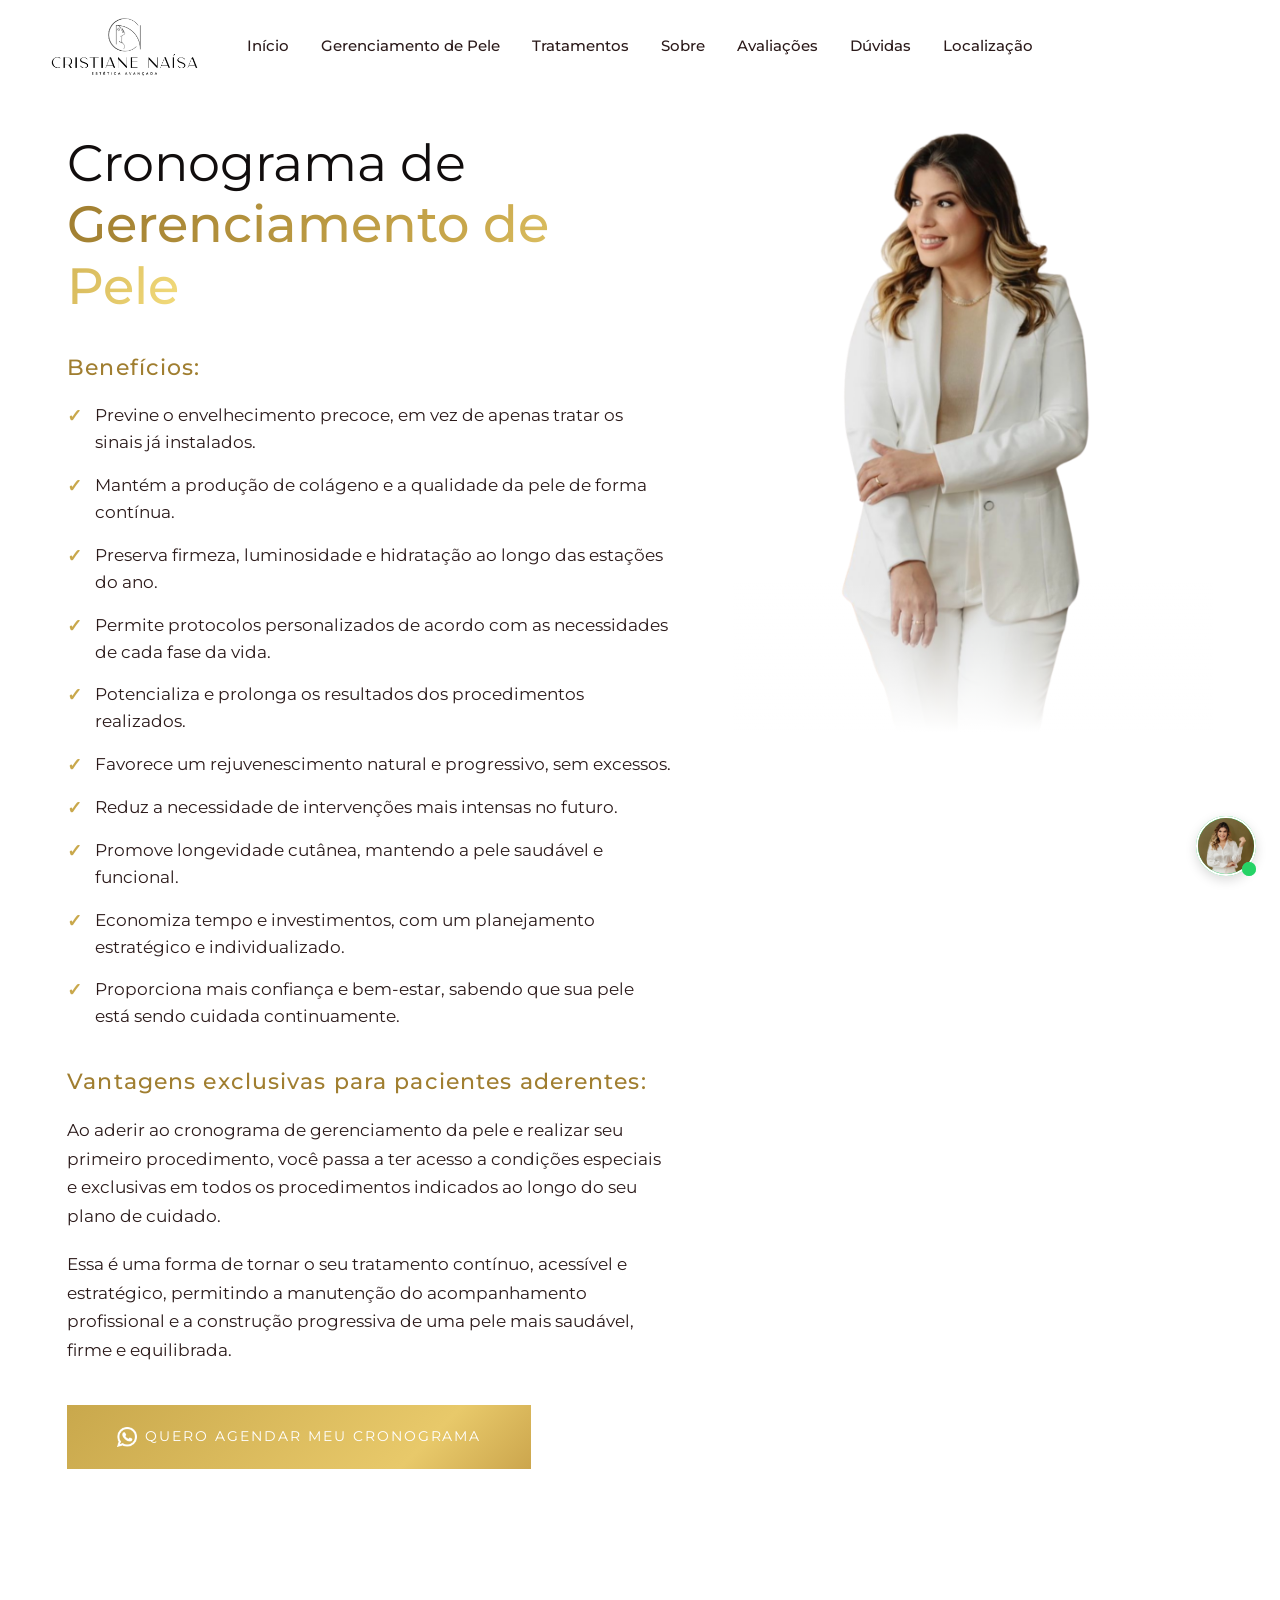
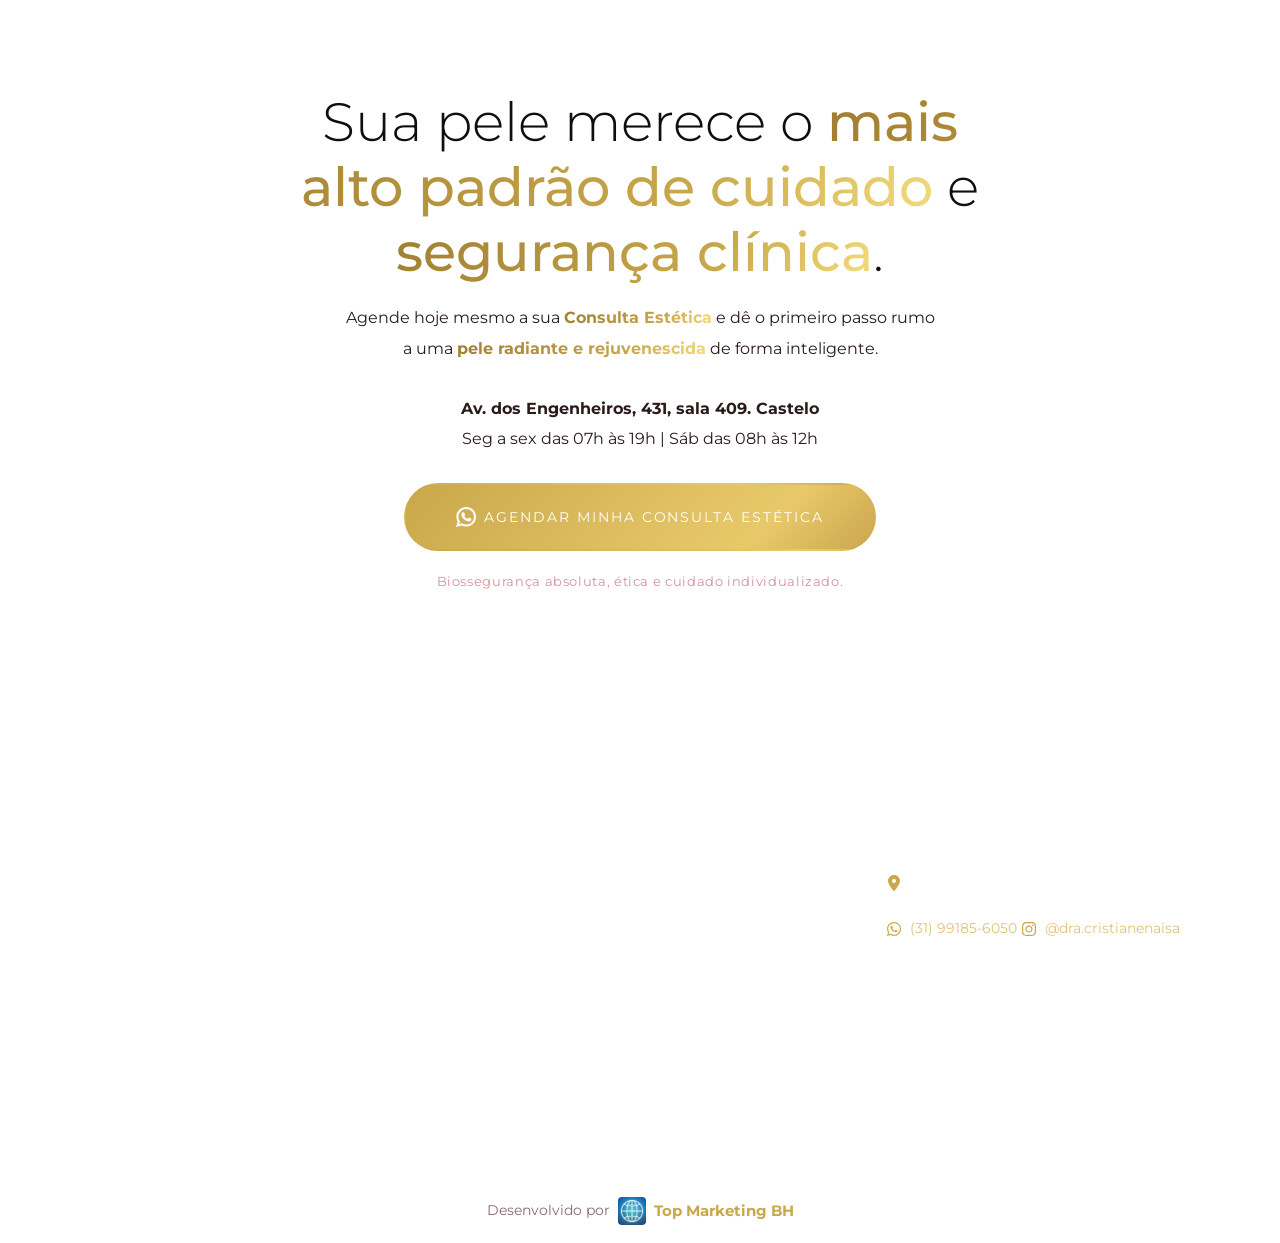
==== cronograma.html @ 1e123476 "Fix position sticky bug caused by overflow-x hidden" ====
<!DOCTYPE html>
<html lang="pt-BR">

<head>
  <!-- Google Tag Manager -->
  <script>(function(w,d,s,l,i){w[l]=w[l]||[];w[l].push({'gtm.start':
  new Date().getTime(),event:'gtm.js'});var f=d.getElementsByTagName(s)[0],
  j=d.createElement(s),dl=l!='dataLayer'?'&l='+l:'';j.async=true;j.src=
  'https://www.googletagmanager.com/gtm.js?id='+i+dl;f.parentNode.insertBefore(j,f);
  })(window,document,'script','dataLayer','GTM-NXLD4P2J');</script>
  <!-- End Google Tag Manager -->

  <!-- Google tag (gtag.js) -->
  <script async src="https://www.googletagmanager.com/gtag/js?id=G-YQCLS6CYYS"></script>
  <script>
    window.dataLayer = window.dataLayer || [];
    function gtag(){dataLayer.push(arguments);}
    gtag('js', new Date());
    gtag('config', 'G-YQCLS6CYYS');
  </script>

  <meta charset="UTF-8" />
  <meta name="viewport" content="width=device-width, initial-scale=1.0" />
  <title>Cronograma de Gerenciamento de Pele | Enf. Cristiane Naísa</title>
  <meta name="description" content="Cronograma de gerenciamento de pele personalizado para manter a produção de colágeno, firmeza e hidratação da pele em Belo Horizonte." />
  
  <link rel="icon" type="image/png" href="fiveicon.png" />
  <link rel="preconnect" href="https://fonts.googleapis.com" />
  <link rel="preconnect" href="https://fonts.gstatic.com" crossorigin />
  <link href="https://fonts.googleapis.com/css2?family=Montserrat:ital,wght@0,300..900;1,300..900&display=swap"
    rel="stylesheet" />
  <link rel="stylesheet" href="style.css?v=25.0" />
  
  <style>
    /* Custom styles for Cronograma landing page */
    .cronograma-section {
      padding: 40px 0 80px 0;
      background: #ffffff;
    }
    
    .cronograma-wrapper {
      display: flex;
      flex-direction: column;
      gap: 60px;
    }
    
    @media(min-width: 992px) {
      .cronograma-wrapper {
        flex-direction: row;
        align-items: flex-start;
      }
    }
    
    .content-left {
      flex: 1;
    }
    
    .image-right {
      flex: 0 0 100%;
      max-width: 480px;
      margin: 0 auto;
    }
    
    @media(min-width: 992px) {
      .image-right {
        flex: 0 0 480px;
        position: -webkit-sticky !important;
        position: sticky !important;
        top: 120px !important;
        align-self: flex-start;
        height: max-content;
        z-index: 10;
      }
    }
    
    .image-right {
      position: relative;
    }
    
    .image-right::after {
      content: '';
      position: absolute;
      bottom: 0;
      left: 0;
      width: 100%;
      height: 25%;
      background: linear-gradient(to bottom, rgba(255,255,255,0) 0%, rgba(255,255,255,1) 100%);
      pointer-events: none;
    }

    .image-right img {
      width: 100%;
      height: auto;
      object-fit: cover;
      display: block;
    }
    
    h1.cronograma-title {
      font-family: var(--font-serif);
      color: var(--dark);
      font-size: clamp(2.2rem, 5vw, 3.2rem);
      font-weight: 400;
      line-height: 1.2;
      margin-bottom: 24px;
    }
    
    .cronograma-section h2 {
      font-family: var(--font-sans);
      color: var(--gold-dark);
      font-size: 1.4rem;
      font-weight: 500;
      margin-top: 32px;
      margin-bottom: 16px;
      letter-spacing: 0.05em;
    }
    
    .cronograma-section ul {
      margin-bottom: 32px;
      list-style: none;
    }
    
    .cronograma-section ul li {
      position: relative;
      padding-left: 28px;
      margin-bottom: 16px;
      font-size: 1.05rem;
      color: var(--text);
      line-height: 1.6;
    }
    
    .cronograma-section ul li::before {
      content: '✓';
      position: absolute;
      left: 0;
      top: 0;
      color: var(--gold);
      font-weight: bold;
      font-size: 1.1rem;
    }
    
    .cronograma-section p {
      margin-bottom: 20px;
      font-size: 1.05rem;
      color: var(--text);
      line-height: 1.7;
    }
    
    .btn-voltar-home {
      display: inline-flex;
      align-items: center;
      gap: 8px;
      margin-bottom: 32px;
      color: var(--gold-dark);
      font-weight: 600;
      text-transform: uppercase;
      font-size: 0.85rem;
      letter-spacing: 0.1em;
      transition: color 0.3s;
    }
    
    .btn-voltar-home:hover {
      color: var(--rose-mid);
    }
    
    /* Forçar fundo branco e remover sombras de todos os containers e seções nesta página */
    body, html, .cronograma-section, #cta-final, .footer, .header {
      background-color: #ffffff !important;
    }
    .cronograma-wrapper, .container, .header, .footer, .cta-container, .content-left, .image-right, .image-right img, .cronograma-section * {
      box-shadow: none !important;
      border: none !important;
      border-radius: 0 !important;
    }
  </style>
</head>

<body>
  <!-- Google Tag Manager (noscript) -->
  <noscript><iframe src="https://www.googletagmanager.com/ns.html?id=GTM-NXLD4P2J"
  height="0" width="0" style="display:none;visibility:hidden"></iframe></noscript>
  <!-- End Google Tag Manager (noscript) -->

  <!-- DEFINIÇÃO GLOBAL DE GRADIENTES SVG (Evita o bug de display: none dos navegadores) -->
  <svg style="position: absolute; width: 0; height: 0; overflow: hidden;" aria-hidden="true">
    <defs>
      <linearGradient id="check-gold-grad" x1="0%" y1="0%" x2="100%" y2="100%">
        <stop offset="0%" stop-color="#e0c278" />
        <stop offset="50%" stop-color="#C9A84C" />
        <stop offset="100%" stop-color="#a07e30" />
      </linearGradient>
      <linearGradient id="check-gold-grad-shimmer" x1="0%" y1="0%" x2="100%" y2="100%">
        <stop offset="0%" stop-color="#c9a84c">
          <animate attributeName="stop-color" values="#c9a84c;#f0d878;#a87928;#c9a84c" dur="3s"
            repeatCount="indefinite" />
        </stop>
        <stop offset="50%" stop-color="#f0d878">
          <animate attributeName="stop-color" values="#f0d878;#a87928;#c9a84c;#f0d878" dur="3s"
            repeatCount="indefinite" />
        </stop>
        <stop offset="100%" stop-color="#a87928">
          <animate attributeName="stop-color" values="#a87928;#c9a84c;#f0d878;#a87928" dur="3s"
            repeatCount="indefinite" />
        </stop>
      </linearGradient>
      <linearGradient id="check-green-grad" x1="0%" y1="0%" x2="100%" y2="100%">
        <stop offset="0%" stop-color="#34D399" />
        <stop offset="100%" stop-color="#059669" />
      </linearGradient>
    </defs>
  </svg>

  <!-- ======== HEADER ======== -->
  <header id="header" class="header">
    <div class="container header-inner">
      <div class="logo">
        <a href="/">
          <img src="Logo Estética  - Copia.png" alt="Enf. Cristiane Naísa" style="max-height: 60px; object-fit: contain;" />
        </a>
      </div>
      
      <!-- Menu de Navegação (Links voltam para a index) -->
      <button class="mobile-menu-btn" id="mobile-menu-btn" aria-label="Abrir Menu">
        <span></span>
        <span></span>
        <span></span>
      </button>
      <nav class="main-nav" id="main-nav">
        <ul>
          <li><a href="/#hero">Início</a></li>
          <li><a href="/#gerenciamento">Gerenciamento de Pele</a></li>
          <li><a href="/#servicos">Tratamentos</a></li>
          <li><a href="/#autoridade">Sobre</a></li>
          <li><a href="/#depoimentos">Avaliações</a></li>
          <li><a href="/#faq">Dúvidas</a></li>
          <li><a href="/#cta-final">Localização</a></li>
        </ul>
      </nav>


    </div>
  </header>

  <!-- ======== SEÇÃO CRONOGRAMA ======== -->
  <section class="cronograma-section">
    <div class="container">

      
      <div class="cronograma-wrapper">
        <div class="content-left">
          <h1 class="cronograma-title">Cronograma de <br><span class="text-shimmer-gold">Gerenciamento de Pele</span></h1>
          
          <h2>Benefícios:</h2>
          <ul>
            <li>Previne o envelhecimento precoce, em vez de apenas tratar os sinais já instalados.</li>
            <li>Mantém a produção de colágeno e a qualidade da pele de forma contínua.</li>
            <li>Preserva firmeza, luminosidade e hidratação ao longo das estações do ano.</li>
            <li>Permite protocolos personalizados de acordo com as necessidades de cada fase da vida.</li>
            <li>Potencializa e prolonga os resultados dos procedimentos realizados.</li>
            <li>Favorece um rejuvenescimento natural e progressivo, sem excessos.</li>
            <li>Reduz a necessidade de intervenções mais intensas no futuro.</li>
            <li>Promove longevidade cutânea, mantendo a pele saudável e funcional.</li>
            <li>Economiza tempo e investimentos, com um planejamento estratégico e individualizado.</li>
            <li>Proporciona mais confiança e bem-estar, sabendo que sua pele está sendo cuidada continuamente.</li>
          </ul>
          
          <h2>Vantagens exclusivas para pacientes aderentes:</h2>
          <p>Ao aderir ao cronograma de gerenciamento da pele e realizar seu primeiro procedimento, você passa a ter acesso a condições especiais e exclusivas em todos os procedimentos indicados ao longo do seu plano de cuidado.</p>
          <p>Essa é uma forma de tornar o seu tratamento contínuo, acessível e estratégico, permitindo a manutenção do acompanhamento profissional e a construção progressiva de uma pele mais saudável, firme e equilibrada.</p>
          
          <div style="margin-top: 40px;">
            <a id="btn-cronograma-cta" class="btn btn-primary btn-large"
              href="https://wa.me/5531991856050?text=Olá!%20Gostaria%20de%20saber%20mais%20sobre%20o%20Cronograma%20de%20Gerenciamento%20de%20Pele."
              target="_blank" rel="noopener">
              <img src="icone do whatsapp.png" alt="WhatsApp" class="btn-wpp-icon icon-white" />
              Quero agendar meu Cronograma
            </a>
          </div>
        </div>
        
        <div class="image-right">
          <img src="cronograma.png" alt="Enf. Cristiane Naísa" />
        </div>
      </div>
    </div>
  </section>

  <!-- ======== SEÇÃO CTA FINAL ======== -->
  <section id="cta-final" class="section section-white" style="padding-top: 80px; padding-bottom: 80px;">
    <div class="container cta-container"
      style="background: #ffffff; padding: 60px 30px; text-align: center; box-shadow: none; border: none;">
      <h2 class="cta-title">Sua pele merece o <span class="text-shimmer-gold">mais alto padrão de cuidado</span> e <span class="text-shimmer-gold">segurança clínica</span>.</h2>
      <p class="cta-desc" style="max-width: 600px; margin: 0 auto 30px auto; color: var(--text);">
        Agende hoje mesmo a sua <span class="text-shimmer-gold" style="font-weight: 700;">Consulta Estética</span> e dê o primeiro passo rumo a uma <span class="text-shimmer-gold" style="font-weight: 700;">pele radiante e rejuvenescida</span> de forma inteligente.<br /><br />
        <strong>Av. dos Engenheiros, 431, sala 409. Castelo</strong><br />
        Seg a sex das 07h às 19h | Sáb das 08h às 12h
      </p>
      <div class="cta-buttons"
        style="display: flex; justify-content: center; flex-direction: column; align-items: center; gap: 12px;">
        <a id="btn-cta-final-wpp" class="btn btn-primary btn-large"
          href="https://wa.me/5531991856050?text=Olá!%20Gostaria%20de%20agendar%20minha%20Consulta%20Estética."
          target="_blank" rel="noopener">
          <img src="icone do whatsapp.png" alt="WhatsApp" class="btn-wpp-icon icon-white" />
          Agendar minha Consulta Estética
        </a>
        <p class="cta-guarantee" style="color: var(--rose-mid); margin-top: 8px;">Biossegurança absoluta, ética e cuidado individualizado.</p>
      </div>
    </div>
  </section>

  <!-- ======== FOOTER ======== -->
  <footer id="footer" class="footer">
    <div class="container footer-inner">
      <div class="footer-brand" style="text-align: center;">
        <img src="Logo Estética  - Copia.png" alt="Enf. Cristiane Naísa"
          style="display: block; margin: 0 auto 12px auto; max-height: 65px; object-fit: contain; filter: brightness(0) invert(1);" />
        <p class="footer-desc">Especialista em Estética Regenerativa. Cuidado integrado, natural e seguro para elevar a autoestima e a saúde da pele.</p>
      </div>
      <div class="footer-links">
        <h4>Navegação</h4>
        <ul>
          <li><a href="/#hero">Início</a></li>
          <li><a href="/#dor">O Tratamento</a></li>
          <li><a href="/#servicos">Nossos Serviços</a></li>
          <li><a href="/#autoridade">Sobre a Dra.</a></li>
          <li><a href="/#diferenciais">Diferenciais</a></li>
          <li><a href="/#faq">Dúvidas</a></li>
        </ul>
      </div>
      <div class="footer-contact">
        <h4>Contato</h4>
        <p style="display: inline-flex; align-items: center;"><svg xmlns="http://www.w3.org/2000/svg" viewBox="0 0 384 512" style="width: 16px; height: 16px; fill: var(--gold); margin-right: 8px; flex-shrink: 0;"><path d="M215.7 499.2C267 435 384 279.4 384 192C384 86 298 0 192 0S0 86 0 192c0 87.4 117 243 168.3 307.2c12.3 15.3 35.1 15.3 47.4 0zM192 128a64 64 0 1 1 0 128 64 64 0 1 1 0-128z"/></svg> Castelo | R. Vila Rica, 697 - Padre Eustáquio, BH - MG</p>
        <p style="display: inline-flex; align-items: center;"><svg xmlns="http://www.w3.org/2000/svg" viewBox="0 0 448 512" style="width: 16px; height: 16px; fill: var(--gold); margin-right: 8px; flex-shrink: 0;"><path d="M380.9 97.1C339 55.1 283.2 32 223.9 32c-122.4 0-222 99.6-222 222 0 39.1 10.2 77.3 29.6 111L0 480l117.7-30.9c32.4 17.7 68.9 27 106.1 27h.1c122.3 0 224.1-99.6 224.1-222 0-59.3-25.2-115-67.1-157zm-157 341.6c-33.2 0-65.7-8.9-94-25.7l-6.7-4-69.8 18.3L72 359.2l-4.4-7c-18.5-29.4-28.2-63.3-28.2-98.2 0-101.7 82.8-184.5 184.6-184.5 49.3 0 95.6 19.2 130.4 54.1 34.8 34.9 56.2 81.2 56.1 130.5 0 101.8-84.9 184.6-186.6 184.6zm101.2-138.2c-5.5-2.8-32.8-16.2-37.9-18-5.1-1.9-8.8-2.8-12.5 2.8-3.7 5.6-14.3 18-17.6 21.8-3.2 3.7-6.5 4.2-12 1.4-32.6-16.3-54-29.1-75.5-66-5.7-9.8 5.7-9.1 16.3-30.3 1.8-3.7.9-6.9-.5-9.7-1.4-2.8-12.5-30.1-17.1-41.2-4.5-10.8-9.1-9.3-12.5-9.5-3.2-.2-6.9-.2-10.6-.2-3.7 0-9.7 1.4-14.8 6.9-5.1 5.6-19.4 19-19.4 46.3 0 27.3 19.9 53.7 22.6 57.4 2.8 3.7 39.1 59.7 94.8 83.8 35.2 15.2 49 16.5 66.6 13.9 10.7-1.6 32.8-13.4 37.4-26.4 4.6-13 4.6-24.1 3.2-26.4-1.3-2.5-5-3.9-10.5-6.6z"/></svg> <a href="https://wa.me/5531991856050" target="_blank" rel="noopener">(31) 99185-6050</a></p>
        <p style="display: inline-flex; align-items: center;"><svg xmlns="http://www.w3.org/2000/svg" viewBox="0 0 448 512" style="width: 16px; height: 16px; fill: var(--gold); margin-right: 8px; flex-shrink: 0;"><path d="M224.1 141c-63.6 0-114.9 51.3-114.9 114.9s51.3 114.9 114.9 114.9S339 319.5 339 255.9 287.7 141 224.1 141zm0 189.6c-41.1 0-74.7-33.5-74.7-74.7s33.5-74.7 74.7-74.7 74.7 33.5 74.7 74.7-33.6 74.7-74.7 74.7zm146.4-194.3c0 14.9-12 26.8-26.8 26.8-14.9 0-26.8-12-26.8-26.8s12-26.8 26.8-26.8 26.8 12 26.8 26.8zm76.1 27.2c-1.7-35.9-9.9-67.7-36.2-93.9-26.2-26.2-58-34.4-93.9-36.2-37-2.1-147.9-2.1-184.9 0-35.8 1.7-67.6 9.9-93.9 36.1s-34.4 58-36.2 93.9c-2.1 37-2.1 147.9 0 184.9 1.7 35.9 9.9 67.7 36.2 93.9s58 34.4 93.9 36.2c37 2.1 147.9 2.1 184.9 0 35.9-1.7 67.7-9.9 93.9-36.2 26.2-26.2 34.4-58 36.2-93.9 2.1-37 2.1-147.8 0-184.8zM398.8 388c-7.8 19.6-22.9 34.7-42.6 42.6-29.5 11.7-99.5 9-132.1 9s-102.7 2.6-132.1-9c-19.6-7.8-34.7-22.9-42.6-42.6-11.7-29.5-9-99.5-9-132.1s-2.6-102.7 9-132.1c7.8-19.6 22.9-34.7 42.6-42.6 29.5-11.7 99.5-9 132.1-9s102.7-2.6 132.1 9c19.6 7.8 34.7 22.9 42.6 42.6 11.7 29.5 9 99.5 9 132.1s2.7 102.7-9 132.1z"/></svg> <a href="https://instagram.com/" target="_blank" rel="noopener">@dra.cristianenaisa</a></p>
      </div>
    </div>
    <div class="footer-bottom">
      <div class="container">
        <p>© 2026 Enf. Cristiane Naísa – Todos os direitos reservados.</p>
        <p class="footer-disclaimer">O conteúdo desta página é informativo. Os resultados de procedimentos variam para cada paciente de acordo com avaliação individualizada.</p>
        <div class="developer-credits" style="margin-top: 24px; display: flex; align-items: center; justify-content: center; gap: 8px; flex-wrap: wrap;">
          <span style="font-size: 0.85rem; color: var(--text-light);">Desenvolvido por</span>
          <a href="https://topmarketingbh.com.br" target="_blank" rel="noopener" style="display: flex; align-items: center; gap: 8px; text-decoration: none; color: var(--gold);" title="Top Marketing BH - Agência de Marketing Digital">
            <img src="topmarketinglogo.jfif" alt="Agência Top Marketing BH" style="height: 28px; border-radius: 4px; object-fit: contain;" />
            <strong style="font-size: 0.95rem;">Top Marketing BH</strong>
          </a>
        </div>
      </div>
    </div>
  </footer>

  <!-- ======== FLOATING WHATSAPP CHAT WIDGET ======== -->
  <!-- Área de Notificações (Topo Central) -->
  <div id="wpp-top-container" class="wpp-top-container">
    <!-- Indicador de Digitando (Pill) -->
    <div id="wpp-top-typing" class="wpp-top-typing hidden">
      <div class="wpp-top-avatar-wrap">
        <img src="avatarwidget.jfif" alt="Enf. Cristiane Naísa" class="wpp-top-avatar" />
      </div>
      <span class="wpp-top-typing-text">digitando...</span>
    </div>

    <!-- Card de Notificação Push -->
    <div id="wpp-push-notification" class="wpp-push-notification hidden">
      <div class="wpp-push-header">
        <div class="wpp-push-icon-brand">
          <svg xmlns="http://www.w3.org/2000/svg" viewBox="0 0 448 512" fill="#25D366" class="wpp-push-brand-img" style="width: 16px; height: 16px;"><path d="M380.9 97.1C339 55.1 283.2 32 223.9 32c-122.4 0-222 99.6-222 222 0 39.1 10.2 77.3 29.6 111L0 480l117.7-30.9c32.4 17.7 68.9 27 106.1 27h.1c122.3 0 224.1-99.6 224.1-222 0-59.3-25.2-115-67.1-157zm-157 341.6c-33.2 0-65.7-8.9-94-25.7l-6.7-4-69.8 18.3L72 359.2l-4.4-7c-18.5-29.4-28.2-63.3-28.2-98.2 0-101.7 82.8-184.5 184.6-184.5 49.3 0 95.6 19.2 130.4 54.1 34.8 34.9 56.2 81.2 56.1 130.5 0 101.8-84.9 184.6-186.6 184.6zm101.2-138.2c-5.5-2.8-32.8-16.2-37.9-18-5.1-1.9-8.8-2.8-12.5 2.8-3.7 5.6-14.3 18-17.6 21.8-3.2 3.7-6.5 4.2-12 1.4-32.6-16.3-54-29.1-75.5-66-5.7-9.8 5.7-9.1 16.3-30.3 1.8-3.7.9-6.9-.5-9.7-1.4-2.8-12.5-30.1-17.1-41.2-4.5-10.8-9.1-9.3-12.5-9.5-3.2-.2-6.9-.2-10.6-.2-3.7 0-9.7 1.4-14.8 6.9-5.1 5.6-19.4 19-19.4 46.3 0 27.3 19.9 53.7 22.6 57.4 2.8 3.7 39.1 59.7 94.8 83.8 35.2 15.2 49 16.5 66.6 13.9 10.7-1.6 32.8-13.4 37.4-26.4 4.6-13 4.6-24.1 3.2-26.4-1.3-2.5-5-3.9-10.5-6.6z"/></svg>
          <span class="wpp-push-brand-name">WhatsApp</span>
        </div>
        <span class="wpp-push-time">agora</span>
        <button id="wpp-push-close" class="wpp-push-close" aria-label="Fechar notificação">×</button>
      </div>
      <div class="wpp-push-body" style="padding-bottom: 8px;">
        <div class="wpp-push-avatar-container">
          <img src="avatarwidget.jfif" alt="Enf. Cristiane Naísa" class="wpp-push-avatar" />
        </div>
        <div class="wpp-push-content">
          <h4 class="wpp-push-sender">Enf. Cristiane Naísa</h4>
          <p class="wpp-push-message-text">Ganhe 1 Microagulhamento de presente ao fazer seu Bioestimulador esta semana!
          </p>
        </div>
      </div>
      <div class="wpp-push-footer" style="padding: 0 16px 16px 16px; display: flex; justify-content: center;">
        <a href="https://wa.me/5531991856050?text=Olá!%20Quero%20aproveitar%20a%20oferta%20do%20Bioestimulador%20e%20ganhar%20meu%20Microagulhamento%20de%20brinde."
          target="_blank" rel="noopener" class="wpp-push-cta-btn" style="width: 100%; display: inline-flex; align-items: center; justify-content: center; gap: 8px;">
          <svg xmlns="http://www.w3.org/2000/svg" viewBox="0 0 448 512" fill="white" style="width: 14px; height: 14px; flex-shrink: 0;"><path d="M380.9 97.1C339 55.1 283.2 32 223.9 32c-122.4 0-222 99.6-222 222 0 39.1 10.2 77.3 29.6 111L0 480l117.7-30.9c32.4 17.7 68.9 27 106.1 27h.1c122.3 0 224.1-99.6 224.1-222 0-59.3-25.2-115-67.1-157zm-157 341.6c-33.2 0-65.7-8.9-94-25.7l-6.7-4-69.8 18.3L72 359.2l-4.4-7c-18.5-29.4-28.2-63.3-28.2-98.2 0-101.7 82.8-184.5 184.6-184.5 49.3 0 95.6 19.2 130.4 54.1 34.8 34.9 56.2 81.2 56.1 130.5 0 101.8-84.9 184.6-186.6 184.6zm101.2-138.2c-5.5-2.8-32.8-16.2-37.9-18-5.1-1.9-8.8-2.8-12.5 2.8-3.7 5.6-14.3 18-17.6 21.8-3.2 3.7-6.5 4.2-12 1.4-32.6-16.3-54-29.1-75.5-66-5.7-9.8 5.7-9.1 16.3-30.3 1.8-3.7.9-6.9-.5-9.7-1.4-2.8-12.5-30.1-17.1-41.2-4.5-10.8-9.1-9.3-12.5-9.5-3.2-.2-6.9-.2-10.6-.2-3.7 0-9.7 1.4-14.8 6.9-5.1 5.6-19.4 19-19.4 46.3 0 27.3 19.9 53.7 22.6 57.4 2.8 3.7 39.1 59.7 94.8 83.8 35.2 15.2 49 16.5 66.6 13.9 10.7-1.6 32.8-13.4 37.4-26.4 4.6-13 4.6-24.1 3.2-26.4-1.3-2.5-5-3.9-10.5-6.6z"/></svg>
          Quero meu presente
        </a>
      </div>
    </div>
  </div>

  <!-- Botão Flutuante e Janela do Chat -->
  <div id="wpp-widget-wrapper" class="wpp-widget-wrapper">
    <!-- Preview de Bolhas -->
    <div id="wpp-preview-bubbles" class="wpp-preview-bubbles">
      <div id="wpp-bubble-1" class="wpp-bubble hidden">
        <span class="wpp-bubble-sender">Enf. Cristiane Naísa</span>
        Oi! Tudo bem?
      </div>
      <div id="wpp-bubble-2" class="wpp-bubble hidden">
        <span class="wpp-bubble-sender">Enf. Cristiane Naísa</span>
        Queria te dar um mimo de boas-vindas para cuidar da sua pele esta semana. Tem um minutinho?
      </div>
      <div id="wpp-bubble-typing" class="wpp-bubble-typing hidden">
        <div class="wpp-typing-dots">
          <span></span>
          <span></span>
          <span></span>
        </div>
      </div>
    </div>

    <!-- Janela de Chat (WhatsApp Style) -->
    <div id="wpp-chat-window" class="wpp-chat-window hidden">
      <div class="wpp-chat-header">
        <div class="wpp-chat-header-info">
          <div class="wpp-chat-avatar-container">
            <img src="avatarwidget.jfif" alt="Enf. Cristiane Naísa" class="wpp-chat-header-avatar" />
            <span class="wpp-online-dot"></span>
          </div>
          <div>
            <h3 class="wpp-chat-header-name">Enf. Cristiane Naísa</h3>
            <p class="wpp-chat-header-status">Online agora</p>
          </div>
        </div>
        <button id="wpp-chat-close" class="wpp-chat-close" aria-label="Fechar chat">×</button>
      </div>

      <div id="wpp-chat-body" class="wpp-chat-body">
        <div id="wpp-msg-1" class="wpp-chat-msg hidden">Olá! Tudo bem? <span class="wpp-msg-time">13:30</span></div>
        <div id="wpp-msg-2" class="wpp-chat-msg hidden">Tive uma ideia muito especial para te ajudar a recuperar a firmeza e o colágeno do seu rosto esta semana. <span class="wpp-msg-time">13:30</span></div>
        <div id="wpp-msg-3" class="wpp-chat-msg hidden">Ao iniciar seu protocolo de Bioestimulador comigo, eu te dou uma <strong>sessão completa de Microagulhamento Regenerativo de presente</strong> + sua Análise Facial gratuita! <span class="wpp-msg-time">13:31</span></div>
        <div id="wpp-msg-4" class="wpp-chat-msg hidden">Juntei esses dois tratamentos porque eles trazem um rejuvenescimento incrível e 100% natural. Vamos reservar o seu? <span class="wpp-msg-time">13:31</span></div>
        <div id="wpp-msg-typing" class="wpp-chat-msg-typing hidden">
          <div class="wpp-typing-dots">
            <span></span>
            <span></span>
            <span></span>
          </div>
        </div>
      </div>

      <div class="wpp-chat-footer">
        <a href="https://wa.me/5531991856050?text=Olá!%20Quero%20aproveitar%20a%20oferta%20do%20Bioestimulador%20e%20ganhar%20meu%20Microagulhamento%20de%20brinde."
          target="_blank" rel="noopener" class="wpp-chat-cta-action">
          Quero garantir meu presente
        </a>
      </div>
    </div>

    <!-- Botão Flutuante Principal -->
    <button id="wpp-floating-btn" class="wpp-floating-btn" aria-label="Falar pelo WhatsApp">
      <img id="wpp-btn-avatar" src="avatarwidget.jfif" alt="WhatsApp" class="wpp-btn-avatar" />
      <span id="wpp-btn-close-icon" class="wpp-btn-close-icon hidden">×</span>
      <span id="wpp-pulse-online" class="wpp-pulse-online">
        <span class="wpp-ping"></span>
        <span class="wpp-dot"></span>
      </span>
    </button>
  </div>

  <script src="script.js?v=18.0"></script>
</body>

</html>
---- style.css ----
/* =========================================
   DESIGN SYSTEM — Dra. Cristiane Naisa
   Tema: Branco Creme · Rose Claro · Dourado
   ========================================= */

:root {
  --gold: #C9A84C;
  --gold-light: #e0c278;
  --gold-dark: #a07e30;
  --rose: #E8B4B8;
  /* Rose claro */
  --rose-mid: #D4919A;
  /* Rose escuro */
  --rose-bg: #fdf0f1;
  /* Rose suavíssimo para fundo */
  --cream: #FAF3EE;
  /* Branco quente */
  --cream-mid: #F5ECD7;
  /* Creme */
  --dark: #110D0D;
  /* Noir – só para texto */
  --text: #2b1a1a;
  --text-light: #8a6a6e;
  --white: #ffffff;
  --border: rgba(201, 168, 76, .18);
  --border-rose: rgba(232, 180, 184, .35);

  --font-serif: 'Montserrat', sans-serif;
  --font-sans: 'Montserrat', sans-serif;

  --shadow-sm: 0 2px 12px rgba(44, 20, 20, .06);
  --shadow-md: 0 8px 32px rgba(44, 20, 20, .10);
  --shadow-lg: 0 20px 60px rgba(44, 20, 20, .13);

  --radius: 12px;
  --radius-lg: 20px;
  --trans: .35s cubic-bezier(.25, .46, .45, .94);
}

/* ── RESET & BASE ───────────────────── */
*,
*::before,
*::after {
  box-sizing: border-box;
  margin: 0;
  padding: 0;
}

html,
body {
  width: 100%;
  max-width: 100vw;
}

html {
  scroll-behavior: smooth;
  font-size: 16px;
}

body {
  font-family: var(--font-sans);
  color: var(--text);
  background: #ffffff !important;
  line-height: 1.7;
}

img {
  max-width: 100%;
  display: block;
}

a {
  text-decoration: none;
  color: inherit;
}

ul {
  list-style: none;
}

/* ── CONTAINER ─────────────────────── */
.container { width: min(1200px, 92%); margin-inline: auto; padding-inline: 16px; }

/* ── BUTTONS ───────────────────────── */
.btn {
  display: inline-flex;
  align-items: center;
  gap: 8px;
  padding: 14px 32px;
  border-radius: 50px;
  font-family: var(--font-sans);
  font-size: .9rem;
  font-weight: 400;
  letter-spacing: .1em;
  text-transform: uppercase;
  cursor: pointer;
  border: 2px solid transparent;
  transition: all var(--trans);
  white-space: normal;
  text-align: center;
  line-height: 1.3;
  position: relative;
  overflow: hidden;
}

.btn-primary {
  background: linear-gradient(135deg, #c9a84c 0%, #e8c96a 40%, #a87928 70%, #dfb758 100%);
  background-size: 200% auto;
  color: var(--white);
  box-shadow: none;
  overflow: hidden;
}

.btn-primary::after {
  content: '';
  position: absolute;
  top: -50%;
  left: -75%;
  width: 50%;
  height: 200%;
  background: linear-gradient(120deg, transparent 30%, rgba(255, 255, 255, 0.45) 50%, transparent 70%);
  transform: skewX(-20deg);
  animation: btn-shimmer 2.8s infinite;
}

@keyframes btn-shimmer {
  0% {
    left: -75%;
  }

  60% {
    left: 125%;
  }

  100% {
    left: 125%;
  }
}

.btn-primary:hover {
  background-position: right center;
  transform: translateY(-2px);
  box-shadow: none;
}

.btn-outline {
  background: transparent;
  color: var(--gold-dark);
  border-color: var(--gold);
}

.btn-outline:hover {
  background: var(--gold);
  color: var(--white);
  transform: translateY(-2px);
}

.btn-wpp-icon {
  width: 20px;
  height: 20px;
  flex-shrink: 0;
}

.icon-white {
  filter: brightness(0) invert(1);
}

.icon-gold {
  filter: brightness(0) invert(76%) sepia(48%) saturate(579%) hue-rotate(3deg) brightness(88%) contrast(88%);
}

.btn-large {
  padding: 22px 50px;
  font-size: .88rem;
  letter-spacing: .14em;
}

/* ── TYPOGRAPHY ──────────────────── */
.section-eyebrow {
  font-family: var(--font-sans);
  font-size: .75rem;
  font-weight: 700;
  letter-spacing: .28em;
  text-transform: uppercase;
  color: var(--rose-mid);
  margin-bottom: 10px;
}

.section-title {
  font-family: var(--font-serif);
  font-size: clamp(2rem, 4vw, 3rem);
  font-weight: 400;
  line-height: 1.2;
  color: var(--dark);
}

.section-title em {
  font-style: italic;
  color: var(--rose-mid);
}

.hero-title strong,
.section-title strong {
  font-weight: 500;
}

.section-desc {
  font-size: 1.02rem;
  color: var(--text-light);
  max-width: 600px;
  margin: 0 auto;
  line-height: 1.8;
}

.gold-divider {
  width: 55px;
  height: 2px;
  background: var(--gold);
  border-radius: 2px;
  margin: 16px 0 22px;
}

.gold-divider.center {
  margin-inline: auto;
}

/* ── SECTIONS ──────────────────────── */
.section {
  padding: 90px 0;
}

.section-header {
  text-align: center;
  margin-bottom: 56px;
}

.section-header .gold-divider {
  margin-inline: auto;
}

.section-header .section-desc {
  margin-top: 14px;
}

.section-white {
  background: var(--white);
}

/* seção de destaque – usa o dourado no fundo creme */

/* ==========================================
   HEADER
   ========================================== */
.header {
  position: sticky;
  top: 0;
  z-index: 1000;
  background: rgba(255, 255, 255, .92);
  backdrop-filter: blur(20px);
  -webkit-backdrop-filter: blur(20px);
  border-bottom: 1px solid var(--border-rose);
  transition: box-shadow var(--trans);
}

.header.scrolled {
  box-shadow: 0 4px 24px rgba(44, 20, 20, .08);
}

.header-inner {
  display: flex;
  align-items: center;
  justify-content: space-between;
  padding: 16px 0;
  gap: 24px;
}

.logo {
  line-height: 1.2;
}

.logo img,
.footer-brand img {
  filter: brightness(0);
}

/* ==========================================
   NAVIGATION MENU
   ========================================== */
@media (min-width: 992px) {
  .header-inner {
    position: relative;
  }
  .main-nav {
    position: absolute;
    left: 50%;
    transform: translateX(-50%);
  }
}

.main-nav ul {
  display: flex;
  align-items: center;
  justify-content: center;
  gap: 32px;
}

.main-nav a {
  font-size: 0.95rem;
  color: var(--text);
  font-weight: 500;
  transition: color var(--trans);
  white-space: nowrap;
}

.main-nav a:hover {
  color: var(--gold-dark);
}

.mobile-menu-btn {
  display: none; /* Não implementado no script */
}

@media (max-width: 991px) {
  .main-nav {
    display: none;
  }
}

/* ==========================================
   HERO — fundo claro com imagem
   ========================================== */
.hero {
  position: relative;
  display: flex;
  align-items: flex-start;
  padding-top: 0px;
  padding-bottom: 20px;
  background: var(--white);
  overflow: hidden;
}

/* ornamentos de fundo */
.hero-bg-overlay {
  position: absolute;
  inset: 0;
  background: transparent;
  pointer-events: none;
}

.hero-inner {
  position: relative;
  z-index: 2;
  display: grid;
  grid-template-columns: 1fr 1fr;
  gap: 60px;
  align-items: flex-start;
  padding: 10px 0;
}

.hero-content {
  padding-top: 0px;
}

.hero-eyebrow {
  font-size: .72rem;
  letter-spacing: .22em;
  text-transform: uppercase;
  margin-bottom: 10px;
  font-weight: 400;
  background: linear-gradient(120deg, #8a5e1a 0%, #c9931f 40%, #7a4e10 100%);
  -webkit-background-clip: text;
  -webkit-text-fill-color: transparent;
  background-clip: text;
  display: inline-block;
}

.hero-title {
  font-family: var(--font-serif);
  font-size: clamp(2.8rem, 5.5vw, 4.5rem);
  font-weight: 400;
  line-height: 1.1;
  letter-spacing: -0.02em;
  color: var(--dark);
  margin-bottom: 14px;
}

.hero-title em,
.shimmer-gold {
  font-style: normal;
  font-weight: inherit;
  background: linear-gradient(120deg, #c9a84c 0%, #f0d878 35%, #a87928 55%, #e8c96a 75%, #c9a84c 100%);
  background-size: 250% auto;
  -webkit-background-clip: text;
  -webkit-text-fill-color: transparent;
  background-clip: text;
  display: inline;
  animation: title-shimmer 3.2s linear infinite;
}

@keyframes title-shimmer {
  0% {
    background-position: 0% center;
  }

  100% {
    background-position: 250% center;
  }
}

.hero-subtitle {
  font-size: 1.05rem;
  color: var(--text-light);
  line-height: 1.85;
  margin-bottom: 24px;
  max-width: 500px;
}

.hero-subtitle strong {
  color: var(--text);
  font-weight: 700;
}

.hero-ctas {
  display: flex;
  flex-wrap: wrap;
  gap: 14px;
  margin-bottom: 28px;
}

/* Hero Image */
.hero-image-wrap {
  position: relative;
}

.hero-image-frame {
  position: relative;
}

.hero-img {
  width: 100%;
  height: auto;
  max-height: 850px;
  margin-top: -110px;
  object-fit: contain;
  object-position: center top;
  display: block;
  transition: transform .8s ease;
  -webkit-mask-image: linear-gradient(
    to bottom,
    black 0%,
    black 82%,
    rgba(0,0,0,0.4) 93%,
    transparent 100%
  );
  mask-image: linear-gradient(
    to bottom,
    black 0%,
    black 82%,
    rgba(0,0,0,0.4) 93%,
    transparent 100%
  );
}

.hero-image-badge {
  position: absolute;
  bottom: -20px;
  left: 50%;
  transform: translateX(-50%);
  width: 92%;
  max-width: 360px;
  z-index: 2;
  background: rgba(255, 255, 255, 0.75);
  backdrop-filter: blur(12px) saturate(160%);
  -webkit-backdrop-filter: blur(12px) saturate(160%);
  border-radius: 16px;
  padding: 12px 18px;
  display: flex;
  align-items: center;
  gap: 16px;
  box-shadow: 0 10px 40px rgba(44, 20, 20, 0.08),
    inset 0 0 0 1px rgba(255, 255, 255, 0.6),
    inset 0 1px 0 rgba(255, 255, 255, 0.8);
  border: 1px solid rgba(232, 180, 184, 0.25);
  transition: transform 0.4s cubic-bezier(0.165, 0.84, 0.44, 1), box-shadow 0.4s ease;
}

.hero-image-badge:hover {
  transform: translateX(-50%) translateY(-5px) scale(1.02);
  box-shadow: 0 18px 48px rgba(44, 20, 20, 0.12),
    inset 0 0 0 1px rgba(255, 255, 255, 0.7);
}

.google-badge-header {
  display: flex;
  flex-direction: column;
  align-items: center;
  justify-content: center;
  border-right: 1px solid rgba(255, 255, 255, 0.2);
  padding-right: 16px;
  gap: 6px;
  flex-shrink: 0;
}

.google-logo {
  display: block;
  filter: drop-shadow(0 2px 4px rgba(0, 0, 0, 0.06));
  transform: scale(1.35);
}

.google-stars {
  color: #FBBC05;
  font-size: 0.78rem;
  font-weight: 700;
  letter-spacing: 1.5px;
  white-space: nowrap;
  filter: drop-shadow(0 1px 2px rgba(251, 188, 5, 0.2));
}

.google-badge-text {
  display: flex;
  flex-direction: column;
  gap: 4px;
}

.google-badge-text .badge-title {
  font-weight: 700;
  font-size: 0.85rem;
  color: #110D0D;
  line-height: 1.3;
  white-space: normal;
  letter-spacing: -0.01em;
}

.google-badge-text .badge-subtitle {
  font-size: 0.75rem;
  color: #6d5255;
  font-weight: 600;
  letter-spacing: -0.01em;
}

/* ==========================================
   ANNOUNCEMENT BAR
   ========================================== */

/* ==========================================
   ABOUT
   ========================================== */

/* DESKTOP: imagem à esquerda, header+body à direita */
.about-grid {
  display: grid;
  grid-template-columns: 1fr 1fr;
  grid-template-rows: auto 1fr;
  grid-template-areas:
    "img header"
    "img body";
  column-gap: 80px;
  row-gap: 0;
  align-items: start;
}

.about-header     { grid-area: header; padding-top: 10px; }
.about-image-wrap { 
  grid-area: img; 
  position: -webkit-sticky;
  position: sticky; 
  top: 120px; 
  z-index: 10; 
  align-self: start; 
  height: max-content;
}
.about-body       { grid-area: body; } /* compatibilidade */

.about-img {
  width: 100%;
  height: 600px;
  object-fit: contain;
  transition: transform .8s ease;
  -webkit-mask-image: linear-gradient(
    to bottom,
    black 0%,
    black 82%,
    rgba(0,0,0,0.4) 93%,
    transparent 100%
  );
  mask-image: linear-gradient(
    to bottom,
    black 0%,
    black 82%,
    rgba(0,0,0,0.4) 93%,
    transparent 100%
  );
}

.about-image-wrap:hover .about-img {
  transform: scale(1.02);
}

.about-text {
  font-size: 1.05rem;
  color: #4b5563;
  /* text-gray-600 */
  margin-bottom: 20px;
  line-height: 1.625;
  /* leading-relaxed */
}

.about-text strong {
  color: var(--dark);
  font-weight: 700;
}

.about-text em {
  color: var(--rose-mid);
  font-style: italic;
}

.about-list {
  margin: 22px 0 34px;
  display: flex;
  flex-direction: column;
  gap: 14px;
}

.about-list li {
  display: flex;
  align-items: flex-start;
  gap: 10px;
  font-size: 1rem;
  color: #374151;
  /* text-gray-800 */
  line-height: 1.5;
}

.about-list-icon {
  width: 14px;
  height: 14px;
  margin-top: 5px;
  object-fit: contain;
  flex-shrink: 0;
}

.about-cta-wrap {
  display: flex;
  justify-content: flex-start;
  margin-top: 28px;
}

/* ==========================================
   TREATMENTS
   ========================================== */

/* ==========================================
   STEPS
   ========================================== */

/* ==========================================
   RESULT
   ========================================== */

/* ==========================================
/* ── RESULTS SLIDER ─────────────────────── */
.slider-container {
  margin-top: 50px;
  width: 100%;
  overflow: hidden;
  overflow: hidden;
  /* display: flex removido para evitar que o track seja comprimido */
}

.slider-track {
  display: flex;
  width: max-content;
  flex-shrink: 0;
  animation: slideContinuous 40s linear infinite;
}

.slider-track:hover {
  animation-play-state: paused;
}

.slider-group {
  display: flex;
  gap: 16px;
  padding-right: 16px;
  flex-shrink: 0;
}

.slider-img {
  width: 260px;
  height: 340px;
  object-fit: cover;
  border-radius: 12px;
  box-shadow: var(--shadow-sm);
  flex-shrink: 0;
  border: 1px solid var(--border-rose);
}

@keyframes slideContinuous {
  0% {
    transform: translateX(0);
  }

  100% {
    transform: translateX(-50%);
  }
}

@media (max-width: 580px) {
  .slider-img {
    width: 220px;
    height: 300px;
  }

  .testimonial-card {
    width: 300px;
    padding: 24px 20px;
  }
}

/* ==========================================
   TESTIMONIALS
   ========================================== */

.testimonial-card {
  background: var(--white);
  border: 1px solid var(--border-rose);
  border-radius: var(--radius-lg);
  padding: 34px 26px;
  display: flex;
  flex-direction: column;
  gap: 18px;
  transition: all var(--trans);
  box-shadow: var(--shadow-sm);
  width: 380px;
  flex-shrink: 0;
}

.testimonial-card:hover {
  border-color: rgba(201, 168, 76, .35);
  transform: translateY(-4px);
  box-shadow: var(--shadow-md);
}

.testimonial-text {
  font-family: var(--font-serif);
  font-size: 1.04rem;
  font-style: italic;
  color: var(--text-light);
  line-height: 1.75;
  flex: 1;
}

.testimonial-author {
  display: flex;
  align-items: center;
  gap: 12px;
  padding-top: 14px;
  border-top: 1px solid var(--border-rose);
}

.testimonial-img {
  width: 50px;
  height: 50px;
  border-radius: 50%;
  object-fit: cover;
  border: 2px solid var(--rose);
  flex-shrink: 0;
}

.author-name {
  font-weight: 700;
  font-size: .88rem;
  color: var(--dark);
}

/* Google Review Style Overrides */
.testimonial-card.google-review {
  gap: 12px;
  padding: 28px 24px;
}

.testimonial-card.google-review .card-header {
  display: flex;
  justify-content: space-between;
  align-items: center;
  margin-bottom: 4px;
}

.testimonial-card.google-review .stars-container {
  display: flex;
  gap: 2px;
}

.testimonial-card.google-review .google-icon {
  width: 22px;
  height: 22px;
  object-fit: contain;
}

.testimonial-card.google-review .testimonial-text {
  font-family: 'Roboto', sans-serif;
  font-size: 14.5px;
  font-style: normal;
  color: #3c4043;
  line-height: 1.6;
}

.testimonial-card.google-review .author-name {
  font-family: 'Roboto', sans-serif;
  font-weight: 500;
  font-size: 15px;
  color: #202124;
}

/* ==========================================
   FAQ
   ========================================== */
.faq-container {
  max-width: 820px;
}

.faq-list {
  display: flex;
  flex-direction: column;
  gap: 10px;
  margin-bottom: 44px;
}

.faq-item {
  background: var(--white);
  border: 1px solid var(--border-rose);
  border-radius: var(--radius);
  overflow: hidden;
  box-shadow: var(--shadow-sm);
  transition: border-color var(--trans), box-shadow var(--trans);
}

.faq-item:hover {
  border-color: rgba(201, 168, 76, .35);
  box-shadow: var(--shadow-md);
}

.faq-question {
  width: 100%;
  display: flex;
  align-items: center;
  justify-content: space-between;
  gap: 16px;
  padding: 20px 26px;
  background: none;
  border: none;
  cursor: pointer;
  font-family: var(--font-serif);
  font-size: 1.12rem;
  font-weight: 500;
  color: var(--dark);
  text-align: left;
  transition: color var(--trans);
}

.faq-question:hover {
  color: var(--rose-mid);
}

.faq-question[aria-expanded="true"] {
  color: var(--gold-dark);
}

.faq-icon {
  font-size: 1.4rem;
  font-weight: 300;
  color: var(--rose-mid);
  flex-shrink: 0;
  transition: transform var(--trans), color var(--trans);
  line-height: 1;
}

.faq-question[aria-expanded="true"] .faq-icon {
  transform: rotate(45deg);
  color: var(--gold-dark);
}

.faq-answer {
  max-height: 0;
  overflow: hidden;
  transition: max-height .45s ease;
}

.faq-answer.open {
  max-height: 300px;
}

.faq-answer p {
  padding: 0 26px 22px;
  font-size: .94rem;
  color: var(--text-light);
  line-height: 1.75;
}

/* ==========================================
   CTA FINAL — fundo creme com detalhes dourados
   ========================================== */

.cta-container {
  position: relative;
  z-index: 1;
  text-align: center;
  max-width: 760px;
}

.cta-title {
  font-family: var(--font-serif);
  font-size: clamp(2.2rem, 4.5vw, 3.4rem);
  font-weight: 300;
  color: var(--dark);
  line-height: 1.2;
  margin-bottom: 18px;
}

.cta-title em {
  font-style: italic;
  color: var(--rose-mid);
}

.cta-desc {
  font-size: 1.02rem;
  color: var(--text-light);
  line-height: 1.85;
  margin-bottom: 38px;
}

.cta-buttons {
  margin-bottom: 20px;
}

.cta-guarantee {
  font-size: .8rem;
  color: var(--text-light);
  letter-spacing: .05em;
}

/* ==========================================
   FOOTER
   ========================================== */
.footer {
  background: var(--dark);
  color: rgba(255, 255, 255, .65);
  border-top: 3px solid var(--gold);
}

.footer-inner {
  display: grid;
  grid-template-columns: 1.5fr 1fr 1.2fr;
  gap: 60px;
  padding: 60px 0 36px;
}

.footer-desc {
  margin-top: 14px;
  font-size: .86rem;
  line-height: 1.7;
  color: rgba(255, 255, 255, .45);
}

.footer-links h4,
.footer-contact h4 {
  font-family: var(--font-serif);
  font-size: 1.1rem;
  font-weight: 500;
  color: var(--white);
  margin-bottom: 16px;
}

.footer-links ul {
  display: flex;
  flex-direction: column;
  gap: 10px;
}

.footer-links a {
  font-size: .88rem;
  color: rgba(255, 255, 255, .5);
  transition: color var(--trans);
}

.footer-links a:hover {
  color: var(--rose);
}

.footer-contact p {
  font-size: .88rem;
  margin-bottom: 10px;
}

.footer-contact a {
  color: var(--gold-light);
  transition: color var(--trans);
}

.footer-contact a:hover {
  color: var(--rose);
}

.footer-contact .btn {
  margin-top: 16px;
}

.footer-bottom {
  border-top: 1px solid rgba(255, 255, 255, .07);
  padding: 18px 0;
  text-align: center;
}

.footer-bottom p {
  font-size: .8rem;
  color: rgba(255, 255, 255, .3);
  margin-bottom: 4px;
}

.footer-disclaimer {
  font-size: .74rem !important;
  color: rgba(255, 255, 255, .18) !important;
}

/* ==========================================
   WHATSAPP FLOAT
   ========================================== */

@keyframes floatPulse {

  0%,
  100% {
    box-shadow: var(--shadow-md);
  }

  50% {
    box-shadow: 0 8px 32px rgba(37, 211, 102, .18);
  }
}

/* ==========================================
   ANIMATIONS
   ========================================== */
[data-animate] {
  opacity: 0;
  transform: translateY(30px);
  transition: opacity .7s ease, transform .7s ease;
}

[data-animate="fade-left"] {
  transform: translateX(40px);
}

[data-animate="fade-right"] {
  transform: translateX(-40px);
}

[data-animate].in-view {
  opacity: 1;
  transform: translate(0, 0);
}

/* ==========================================
   RESPONSIVE
   ========================================== */

@media (max-width: 860px) {
  .header { display: none; }

  /* ===== HERO MOBILE =====
     Ordem: Frase SEO → Headline → Subtítulo → Botão CTA → Imagem
  ============================= */
  .hero        { padding-top: 0; padding-bottom: 0; }
  .hero-inner  { grid-template-columns: 1fr; text-align: center; gap: 0; padding: 0; }

  /* TEXTO PRIMEIRO */
  .hero-content    { order: 1; padding-top: 0px; padding-bottom: 0px; }

  /* IMAGEM DEPOIS */
  .hero-image-wrap { order: 2; width: 100%; margin-top: -60px; }

  /* Imagem grande e impactante abaixo do CTA */
  .hero-img {
    width: 100%;
    max-height: 90vh;
    object-fit: contain;
    object-position: center top;
    margin-top: 0;
  }

  /* Badge do Google: visível no mobile, posicionado abaixo da imagem */
  .hero-image-badge {
    display: flex !important;
    position: relative;
    bottom: auto;
    left: auto;
    transform: none;
    width: 92%;
    margin: -12px auto 0 auto;
    max-width: 340px;
  }

  .hero-title    { font-size: 2.6rem; line-height: 1.15; }
  .hero-subtitle { font-size: 0.85rem; max-width: 100%; margin-inline: auto; }
  .hero-eyebrow  { font-size: 8px; letter-spacing: 1.2px; }
  .hero-ctas     { justify-content: center; }
  .btn-large     { padding: 16px 24px !important; font-size: 0.82rem !important; letter-spacing: 0.05em !important; }

  /* =========================================
     ABOUT mobile:
     1) Frase SEO + Headline  (about-header)
     2) Imagem                (about-image-wrap)
     3) Bio + Formação        (about-body)
     ========================================= */
  .about-grid {
    display: flex;          /* flexbox = order funciona sem conflito de grid-areas */
    flex-direction: column;
    gap: 20px;
  }
  .about-header     { order: 1; text-align: left; }
  .about-image-wrap { order: 2; width: 100%; position: relative !important; }
  .about-body       { order: 3; text-align: left; }
  .about-img        { height: auto; max-height: 400px; width: 100%; object-fit: contain; } /* oculta card flutuante no mobile */
  .about-cta-wrap   { order: 4; }

  /* Grids gerais */

  /* Footer */
  .footer-inner { grid-template-columns: 1fr; gap: 32px; padding-top: 40px; text-align: center; }

  /* Espaçamento padronizado */
  section, .section { padding-top: 48px !important; padding-bottom: 48px !important; }
  .section-header   { margin-bottom: 28px; }
  .cred-strip       { padding: 16px 0; }

  /* Slide de depoimentos e resultados mais rápidos no mobile */
  #depoimentos .slider-track {
    animation-duration: 30s !important;
  }
  #resultados-slider .slider-track {
    animation-duration: 20s !important;
  }

}


@media (max-width: 580px) {
  .section {
    padding: 40px 0 !important;
  }

  .hero-inner {
    padding: 0;
  }

  .hero-img {
    max-height: 95vw;
    min-height: 340px;
    margin-top: 12px;
  }

  .hero-title    { font-size: 1.55rem; line-height: 1.2; }
  .hero-subtitle { font-size: 0.82rem; }
  .section-title { font-size: 1.35rem; }
  .btn           { width: 100%; justify-content: center; font-size: 0.82rem; padding: 14px 18px; }
  .cta-buttons    { width: 100%; }

  /* Serviços: 1 coluna no mobile pequeno */
  .services-grid { grid-template-columns: 1fr; }
  .diff-grid     { grid-template-columns: 1fr; }

  /* Espaçamento seção hero */
  .hero-content { padding: 16px 0 28px 0; }
  .cred-item    { padding: 10px 14px; }
}

/* ==========================================
   FAIXA DE CREDENCIAIS
   ========================================== */
.cred-strip {
  background: var(--white);
  border-top: 1px solid rgba(201, 168, 76, .15);
  border-bottom: 1px solid rgba(201, 168, 76, .15);
  padding: 28px 0;
}

.cred-strip-inner {
  display: flex;
  align-items: center;
  justify-content: center;
  flex-wrap: wrap;
}

.cred-item {
  display: flex;
  flex-direction: column;
  align-items: center;
  gap: 3px;
  padding: 0 40px;
  text-align: center;
}

.cred-number {
  font-family: var(--font-sans);
  font-size: 1.8rem;
  font-weight: 700;
  color: var(--gold-dark);
  line-height: 1;
}

.cred-label {
  font-family: var(--font-sans);
  font-size: 0.72rem;
  font-weight: 500;
  text-transform: uppercase;
  letter-spacing: .12em;
  color: var(--text-light);
}

.cred-divider {
  width: 1px;
  height: 36px;
  background: rgba(201, 168, 76, .25);
  flex-shrink: 0;
}

/* SECTION 2: DOR */

/* ==========================================
   SEÇÃO QUEBRA DE OBJEÇÕES
   ========================================== */

@media (max-width: 860px) {

  /* Badge oculto — regra complementar (o principal está acima) */
  .hero-image-frame {
    display: block;
    position: relative;
    width: 100%;
  }

  .hero-eyebrow {
    font-size: 10px;
    letter-spacing: 1.5px;
  }

  .about-cta-wrap {
    justify-content: center;
  }
}

@media (max-width: 580px) {
  .cred-item {
    padding: 12px 20px;
  }

  .cred-divider {
    display: none;
  }
}

/* ==========================================
   6. SEÇÃO SERVIÇOS
   ========================================== */
.services-grid {
  display: flex;
  flex-direction: column;
  gap: 30px;
  width: 100%;
  align-items: center;
}

.services-footer-cta {
  display: none !important;
}

.service-card {
  background: var(--white);
  border: 1px solid rgba(232, 180, 184, .3);
  border-radius: var(--radius-lg);
  padding: 0;
  box-shadow: var(--shadow-sm);
  transition: all var(--trans);
  position: relative;
  overflow: hidden;
  display: flex;
  flex-direction: column;
  max-width: 380px;
  width: 100%;
  margin: 0 auto;
}

.service-card:hover {
  transform: translateY(-5px);
  box-shadow: var(--shadow-md);
  border-color: var(--gold);
}

.service-card-img-wrap {
  width: 100%;
  height: 180px;
  overflow: hidden;
  position: relative;
}

.service-card-img {
  width: 100%;
  height: 100%;
  object-fit: cover;
  transition: transform 0.5s ease;
}

.service-card:hover .service-card-img {
  transform: scale(1.06);
}

.service-card-content {
  padding: 18px;
  display: flex;
  flex-direction: column;
  flex-grow: 1;
}

.service-card-title {
  font-family: var(--font-serif);
  font-size: 1.15rem;
  font-weight: 500;
  color: var(--dark);
  margin-bottom: 6px;
}

.service-card-desc {
  font-size: 0.8rem;
  color: var(--text-light);
  line-height: 1.4;
  margin-bottom: 12px;
}

.service-card-list {
  display: none;
  margin-top: 16px;
  padding-left: 0;
  list-style: none;
  border-top: 1px solid rgba(201, 168, 76, .12);
  padding-top: 16px;
}

.service-card-list li {
  font-size: 0.85rem;
  color: var(--text);
  margin-bottom: 8px;
  position: relative;
  padding-left: 18px;
}

.service-card-list li::before {
  content: "•";
  color: var(--gold);
  font-weight: bold;
  position: absolute;
  left: 0;
  top: 0;
}

/* Desktop overrides for services grid when screens are wider */
@media (min-width: 861px) {
  .services-grid {
    display: grid;
    grid-template-columns: repeat(3, 1fr);
    gap: 30px;
    align-items: stretch;
    max-width: 100%;
  }
  .service-card {
    aspect-ratio: auto;
    max-width: none;
    margin: 0;
  }
  .service-card-img-wrap {
    height: 260px;
  }
  .service-card-content {
    padding: 24px;
  }
  .service-card-title {
    font-size: 1.3rem;
    margin-bottom: 12px;
  }
  .service-card-desc {
    font-size: 0.9rem;
    margin-bottom: 20px;
    line-height: 1.6;
  }
  .service-card-list {
    display: block;
  }
  .service-card.highlight {
    transform: scale(1.03);
  }
  .services-footer-cta {
    display: block !important;
  }
}

/* Card Destacado */
.service-card.highlight {
  border: 2.5px solid var(--gold);
  background: linear-gradient(180deg, var(--white) 0%, rgba(250, 243, 238, 0.6) 100%);
  box-shadow: 0 16px 40px rgba(201, 168, 76, 0.22);
  z-index: 2;
  overflow: visible;
}

.service-card.highlight:hover {
  transform: scale(1.06) translateY(-5px);
  box-shadow: 0 20px 48px rgba(201, 168, 76, 0.3);
}

.service-card.highlight .service-card-title {
  color: var(--gold-dark);
  font-weight: 700;
}

.service-badge {
  position: absolute;
  top: 0;
  left: 50%;
  transform: translate(-50%, -50%);
  background: linear-gradient(135deg, #c9a84c 0%, #a87928 100%);
  color: var(--white);
  font-size: 0.65rem;
  font-weight: 700;
  padding: 5px 16px;
  border-radius: 30px;
  letter-spacing: 0.08em;
  box-shadow: 0 4px 12px rgba(168, 121, 40, 0.4);
  z-index: 10;
  white-space: nowrap;
}

/* ==========================================
   8. SEÇÃO DIFERENCIAIS
   ========================================== */
.diff-grid {
  display: grid;
  grid-template-columns: repeat(auto-fit, minmax(200px, 1fr));
  gap: 20px;
  margin-top: 40px;
}

@media (min-width: 992px) {
  .diff-grid {
    grid-template-columns: repeat(5, 1fr);
  }
}

.diff-card {
  background: var(--white);
  border: 1px solid rgba(201, 168, 76, .15);
  border-radius: var(--radius);
  padding: 30px;
  box-shadow: var(--shadow-sm);
  transition: all var(--trans);
  text-align: center;
}

.diff-card:hover {
  transform: translateY(-3px);
  box-shadow: var(--shadow-md);
  border-color: var(--rose);
}

.diff-card-icon {
  width: 44px;
  height: 44px;
  margin: 0 auto 16px auto;
  object-fit: contain;
  display: block;
}

.diff-card-title {
  font-family: var(--font-serif);
  font-size: 1.15rem;
  font-weight: 500;
  color: var(--dark);
  margin-bottom: 10px;
}

.diff-card-desc {
  font-size: 0.88rem;
  color: var(--text-light);
  line-height: 1.6;
}

/* ==========================================
   PREMIUM FLOATING WHATSAPP WIDGET
   ========================================== */
.hidden {
  display: none !important;
}

/* Notificação do Topo (Push iOS Style) */
.wpp-top-container {
  position: fixed;
  top: 24px;
  left: 50%;
  transform: translateX(-50%);
  z-index: 9999;
  display: flex;
  flex-direction: column;
  align-items: center;
  gap: 10px;
  width: 100%;
  max-width: 360px;
  padding: 0 16px;
  pointer-events: none;
}

.wpp-top-typing {
  pointer-events: auto;
  background: rgba(255, 255, 255, 0.95);
  backdrop-filter: blur(10px);
  -webkit-backdrop-filter: blur(10px);
  padding: 8px 20px;
  border-radius: 50px;
  box-shadow: 0 10px 30px rgba(0, 0, 0, 0.08);
  border: 1px solid rgba(0, 0, 0, 0.05);
  display: flex;
  align-items: center;
  gap: 10px;
  animation: slideNotificationDown 0.4s cubic-bezier(0.16, 1, 0.3, 1);
}

.wpp-top-avatar-wrap {
  width: 18px;
  height: 18px;
  border-radius: 50%;
  overflow: hidden;
}

.wpp-top-avatar {
  width: 100%;
  height: 100%;
  object-fit: cover;
}

.wpp-top-typing-text {
  font-size: 0.75rem;
  color: #71717a;
  font-weight: 500;
}

.wpp-push-notification {
  pointer-events: auto;
  cursor: pointer;
  width: 100%;
  background: rgba(255, 255, 255, 0.95);
  backdrop-filter: blur(20px);
  -webkit-backdrop-filter: blur(20px);
  border-radius: 20px;
  box-shadow: 0 15px 40px rgba(0, 0, 0, 0.12);
  border: 1px solid rgba(255, 255, 255, 0.4);
  overflow: hidden;
  position: relative;
  transition: transform 0.3s cubic-bezier(0.2, 0.8, 0.2, 1), opacity 0.3s;
  animation: slideNotificationDown 0.5s cubic-bezier(0.16, 1, 0.3, 1);
  user-select: none;
  touch-action: none;
  /* Crucial para o arrasto suave */
}

.wpp-push-notification:hover {
  transform: scale(1.02);
}

.wpp-push-close {
  position: absolute;
  top: 8px;
  right: 12px;
  background: none;
  border: none;
  font-size: 1.2rem;
  color: #a1a1aa;
  cursor: pointer;
  z-index: 10;
  transition: color 0.2s;
  padding: 4px;
}

.wpp-push-close:hover {
  color: #3f3f46;
}

.wpp-push-header {
  display: flex;
  align-items: center;
  justify-content: space-between;
  padding: 10px 16px;
  background: rgba(244, 244, 245, 0.5);
  border-bottom: 1px solid rgba(228, 228, 231, 0.5);
}

.wpp-push-icon-brand {
  display: flex;
  align-items: center;
  gap: 6px;
}

.wpp-push-brand-img {
  width: 16px;
  height: 16px;
  object-fit: contain;
  filter: none;
}

.wpp-push-brand-name {
  font-size: 0.75rem;
  font-weight: 500;
  color: #a1a1aa;
  letter-spacing: normal;
}

.wpp-push-time {
  font-size: 0.65rem;
  color: #a1a1aa;
}

.wpp-push-body {
  display: flex;
  gap: 12px;
  padding: 16px;
}

.wpp-push-avatar-container {
  width: 40px;
  height: 40px;
  border-radius: 50%;
  overflow: hidden;
  border: 1px solid rgba(0, 0, 0, 0.05);
  flex-shrink: 0;
}

.wpp-push-avatar {
  width: 100%;
  height: 100%;
  object-fit: cover;
}

.wpp-push-content {
  flex-grow: 1;
}

.wpp-push-sender {
  font-size: 0.85rem;
  font-weight: 600;
  color: #18181b;
  margin-bottom: 2px;
}

.wpp-push-message-text {
  font-size: 0.8rem;
  color: #52525b;
  line-height: 1.4;
  margin-bottom: 12px;
}

.wpp-push-cta-btn {
  display: inline-flex;
  align-items: center;
  justify-content: center;
  width: 100%;
  background: #25D366;
  color: white;
  font-weight: 700;
  font-size: 0.75rem;
  padding: 8px 12px;
  border-radius: 8px;
  text-decoration: none;
  box-shadow: 0 4px 10px rgba(37, 211, 102, 0.2);
  transition: background 0.2s, transform 0.1s;
}

.wpp-push-cta-btn:hover {
  background: #128C7E;
}

/* Bolhas de Preview (Lado do botão quando fechado) */
.wpp-widget-wrapper {
  position: fixed;
  bottom: 24px;
  right: 24px;
  z-index: 9998;
  display: flex;
  flex-direction: column;
  align-items: flex-end;
  gap: 16px;
  font-family: var(--font-sans);
}

.wpp-preview-bubbles {
  display: flex;
  flex-direction: column;
  align-items: flex-end;
  gap: 10px;
  margin-right: 76px;
  /* Deslocamento para não sobrepor o botão */
  margin-bottom: -60px;
  /* Alinha a base das bolhas */
  max-width: 250px;
  pointer-events: none;
}

.wpp-bubble {
  pointer-events: auto;
  background: white;
  padding: 12px 16px;
  border-radius: 18px 18px 0 18px;
  box-shadow: 0 8px 24px rgba(0, 0, 0, 0.12);
  border: 1px solid rgba(0, 0, 0, 0.05);
  font-size: 0.8rem;
  color: #3f3f46;
  line-height: 1.4;
  cursor: pointer;
  transform-origin: bottom right;
  animation: popInBubble 0.4s cubic-bezier(0.34, 1.56, 0.64, 1);
  transition: transform 0.2s;
}

.wpp-bubble:hover {
  transform: scale(1.03);
}

.wpp-bubble-sender {
  display: block;
  font-size: 0.7rem;
  font-weight: 700;
  color: var(--gold-dark);
  margin-bottom: 2px;
}

.wpp-bubble-typing {
  background: white;
  padding: 10px 14px;
  border-radius: 15px 15px 0 15px;
  box-shadow: 0 8px 24px rgba(0, 0, 0, 0.12);
  border: 1px solid rgba(0, 0, 0, 0.05);
  animation: popInBubble 0.3s ease;
}

/* Indicador de Digitando (Dot Animation) */
.wpp-typing-dots {
  display: flex;
  align-items: center;
  gap: 4px;
}

.wpp-typing-dots span {
  width: 6px;
  height: 6px;
  background: #a1a1aa;
  border-radius: 50%;
  animation: wppBounce 1.4s infinite ease-in-out both;
}

.wpp-typing-dots span:nth-child(1) {
  animation-delay: -0.32s;
}

.wpp-typing-dots span:nth-child(2) {
  animation-delay: -0.16s;
}

@keyframes wppBounce {

  0%,
  80%,
  100% {
    transform: scale(0);
  }

  40% {
    transform: scale(1);
  }
}

/* Janela de Chat Inteira */
.wpp-chat-window {
  width: 340px;
  background: #efeae2;
  /* Fundo padrão do WhatsApp */
  border-radius: 18px;
  box-shadow: 0 20px 50px rgba(0, 0, 0, 0.18);
  overflow: hidden;
  border: 1px solid rgba(0, 0, 0, 0.08);
  animation: popInWindow 0.4s cubic-bezier(0.16, 1, 0.3, 1);
  display: flex;
  flex-direction: column;
}

.wpp-chat-header {
  background: #0b141a;
  /* Verde/Preto escuro do WhatsApp */
  padding: 16px;
  color: white;
  display: flex;
  align-items: center;
  justify-content: space-between;
}

.wpp-chat-header-info {
  display: flex;
  align-items: center;
  gap: 12px;
}

.wpp-chat-avatar-container {
  position: relative;
  width: 44px;
  height: 44px;
  border-radius: 50%;
  border: 2px solid rgba(255, 255, 255, 0.15);
}

.wpp-chat-header-avatar {
  width: 100%;
  height: 100%;
  border-radius: 50%;
  object-fit: cover;
}

.wpp-online-dot {
  position: absolute;
  bottom: 0;
  right: 0;
  width: 12px;
  height: 12px;
  background: #25d366;
  border: 2px solid #0b141a;
  border-radius: 50%;
}

.wpp-chat-header-name {
  font-size: 0.95rem;
  font-weight: 600;
  margin: 0;
  line-height: 1.2;
}

.wpp-chat-header-status {
  font-size: 0.72rem;
  color: #25d366;
  margin: 0;
}

.wpp-chat-close {
  background: none;
  border: none;
  font-size: 1.5rem;
  color: #a1a1aa;
  cursor: pointer;
  transition: color 0.2s;
}

.wpp-chat-close:hover {
  color: white;
}

/* Corpo do Chat com Fundo Oficial */
.wpp-chat-body {
  height: 280px;
  overflow-y: auto;
  padding: 16px;
  display: flex;
  flex-direction: column;
  gap: 12px;
  position: relative;
  background-image: url('https://user-images.githubusercontent.com/15075759/28719144-86dc0f70-73b1-11e7-911d-60d70fcded21.png');
  background-size: contain;
  background-blend-mode: soft-light;
  background-color: #efeae2;
}

.wpp-chat-msg {
  align-self: flex-start;
  background: white;
  padding: 10px 14px 16px 14px;
  border-radius: 0 12px 12px 12px;
  box-shadow: 0 1px 2px rgba(0, 0, 0, 0.08);
  font-size: 0.8rem;
  color: #2c2c2c;
  line-height: 1.4;
  max-width: 85%;
  position: relative;
  animation: msgPopIn 0.3s cubic-bezier(0.1, 0.8, 0.25, 1) both;
}

.wpp-chat-msg::before {
  content: "";
  position: absolute;
  top: 0;
  left: -8px;
  width: 8px;
  height: 12px;
  background: white;
  clip-path: polygon(100% 0, 0 0, 100% 100%);
}

.wpp-msg-time {
  font-size: 0.6rem;
  color: #8e8e93;
  position: absolute;
  bottom: 2px;
  right: 8px;
}

.wpp-chat-msg-typing {
  align-self: flex-start;
  background: white;
  padding: 10px 14px;
  border-radius: 0 12px 12px 12px;
  box-shadow: 0 1px 2px rgba(0, 0, 0, 0.08);
  max-width: 85%;
  position: relative;
}

/* Chat Footer */
.wpp-chat-footer {
  padding: 12px;
  background: #f0f2f5;
  border-top: 1px solid rgba(0, 0, 0, 0.05);
}

.wpp-chat-cta-action {
  display: flex;
  align-items: center;
  justify-content: center;
  width: 100%;
  background: #25d366;
  color: white;
  font-weight: 700;
  font-size: 0.85rem;
  padding: 12px;
  border-radius: 10px;
  text-decoration: none;
  box-shadow: 0 4px 12px rgba(37, 211, 102, 0.2);
  transition: all 0.2s;
}

.wpp-chat-cta-action:hover {
  background: #128c7e;
  transform: translateY(-1px);
}

/* Botão Flutuante Circular */
.wpp-floating-btn {
  width: 60px;
  height: 60px;
  border-radius: 50%;
  background: #25d366;
  border: none;
  cursor: pointer;
  box-shadow: 0 4px 12px rgba(0, 0, 0, 0.15);
  display: flex;
  align-items: center;
  justify-content: center;
  position: relative;
  transition: transform 0.3s cubic-bezier(0.175, 0.885, 0.32, 1.275);
}

.wpp-floating-btn:hover {
  transform: scale(1.08);
}

.wpp-btn-avatar {
  width: 100%;
  height: 100%;
  border-radius: 50%;
  object-fit: cover;
  border: 2px solid white;
}

.wpp-btn-close-icon {
  font-size: 2rem;
  color: white;
  font-weight: 300;
}

.wpp-pulse-online {
  position: absolute;
  bottom: 0;
  right: 0;
  display: flex;
  width: 14px;
  height: 14px;
}

.wpp-ping {
  position: absolute;
  width: 100%;
  height: 100%;
  border-radius: 50%;
  background: #4ade80;
  opacity: 0.85;
  animation: wppPing 1.5s infinite;
}

.wpp-dot {
  position: relative;
  width: 14px;
  height: 14px;
  border-radius: 50%;
  background: #25d366;
}

@keyframes wppPing {
  0% {
    transform: scale(1);
    opacity: 0.85;
  }

  100% {
    transform: scale(2.2);
    opacity: 0;
  }
}

/* ANIMATIONS */
@keyframes slideNotificationDown {
  from {
    transform: translateY(-80px);
    opacity: 0;
  }
  to {
    transform: translateY(0);
    opacity: 1;
  }
}

@keyframes slideInDown {
  from {
    transform: translate(-50%, -40px);
    opacity: 0;
  }

  to {
    transform: translate(-50%, 0);
    opacity: 1;
  }
}

@keyframes popInBubble {
  from {
    transform: scale(0);
    opacity: 0;
  }

  to {
    transform: scale(1);
    opacity: 1;
  }
}

@keyframes popInWindow {
  from {
    transform: scale(0.85) translateY(20px);
    opacity: 0;
  }

  to {
    transform: scale(1) translateY(0);
    opacity: 1;
  }
}

@keyframes msgPopIn {
  from {
    transform: translateY(10px);
    opacity: 0;
  }

  to {
    transform: translateY(0);
    opacity: 1;
  }
}

/* Responsividade do Chat Widget */
@media (max-width: 480px) {
  .wpp-widget-wrapper {
    bottom: 8px;
    right: 8px;
  }

  .wpp-chat-window {
    width: calc(100vw - 16px);
    right: 8px;
    bottom: 76px;
    position: fixed;
  }

  .wpp-preview-bubbles {
    max-width: 180px;
    margin-right: 66px;
    margin-bottom: -56px;
  }

  .wpp-bubble {
    padding: 6px 10px;
    font-size: 0.68rem;
    border-radius: 12px 12px 0 12px;
  }

  .wpp-bubble-typing {
    padding: 6px 10px;
  }
}

/* Efeito de Shimmer Dourado no Texto */
.text-shimmer-gold {
  background: linear-gradient(120deg, #a07e30 0%, #C9A84C 35%, #f0d878 50%, #C9A84C 65%, #a07e30 100%);
  background-size: 200% auto;
  -webkit-background-clip: text;
  -webkit-text-fill-color: transparent;
  background-clip: text;
  color: transparent;
  animation: textShimmerAnim 4s linear infinite;
  display: inline;
  font-weight: 500;
}

@keyframes textShimmerAnim {
  0% {
    background-position: 0% center;
  }

  100% {
    background-position: -200% center;
  }
}
/* ======== CRO OPTIMIZATIONS ======== */

/* Offer Banner */
.offer-banner {
  background: var(--gold);
  color: var(--white);
  text-align: center;
  padding: 10px 16px;
  font-size: 0.9rem;
  font-weight: 500;
  position: relative;
  z-index: 100;
  display: flex;
  justify-content: center;
  align-items: center;
  gap: 8px;
}
.offer-banner strong { font-weight: 700; }

/* Testimonials Section */
.testimonials-grid {
  display: grid;
  grid-template-columns: repeat(auto-fit, minmax(300px, 1fr));
  gap: 24px;
  margin-top: 40px;
}
.testimonial-card {
  background: var(--white);
  border: 1px solid var(--border-rose);
  border-radius: 12px;
  padding: 24px;
  box-shadow: 0 4px 16px rgba(0,0,0,0.03);
  text-align: left;
}
.testi-stars { color: var(--gold); font-size: 1.2rem; margin-bottom: 12px; }
.testi-text { font-style: italic; color: var(--text); font-size: 0.95rem; line-height: 1.6; margin-bottom: 16px; }
.testi-author { font-weight: 600; color: var(--text-dark); font-size: 0.9rem; }
.testi-procedure { color: var(--text-light); font-size: 0.8rem; margin-top: 4px; }

/* Sticky Mobile CTA */
.mobile-sticky-cta {
  position: fixed;
  bottom: 0;
  left: 0;
  width: 100%;
  background: var(--white);
  padding: 12px 16px;
  box-shadow: 0 -4px 12px rgba(0,0,0,0.08);
  z-index: 999;
  display: none;
  border-top: 1px solid var(--border-rose);
}
@media (max-width: 768px) {
  .mobile-sticky-cta {
    display: flex;
    justify-content: center;
  }
  .wpp-widget-wrapper {
    bottom: 80px; /* Elevar o botão do whatsapp para não sobrepor */
  }
  body {
    padding-bottom: 70px; /* Evitar que o footer fique coberto */
  }
}

/* Trust Badges in CTA */
.trust-badges-wrap {
  display: flex;
  justify-content: center;
  gap: 24px;
  margin-top: 24px;
  flex-wrap: wrap;
}
.trust-badge {
  display: flex;
  flex-direction: column;
  align-items: center;
  gap: 8px;
}
.trust-badge svg {
  width: 32px;
  height: 32px;
  fill: var(--gold);
}
.trust-badge span {
  font-size: 0.85rem;
  font-weight: 600;
  color: var(--text-dark);
}
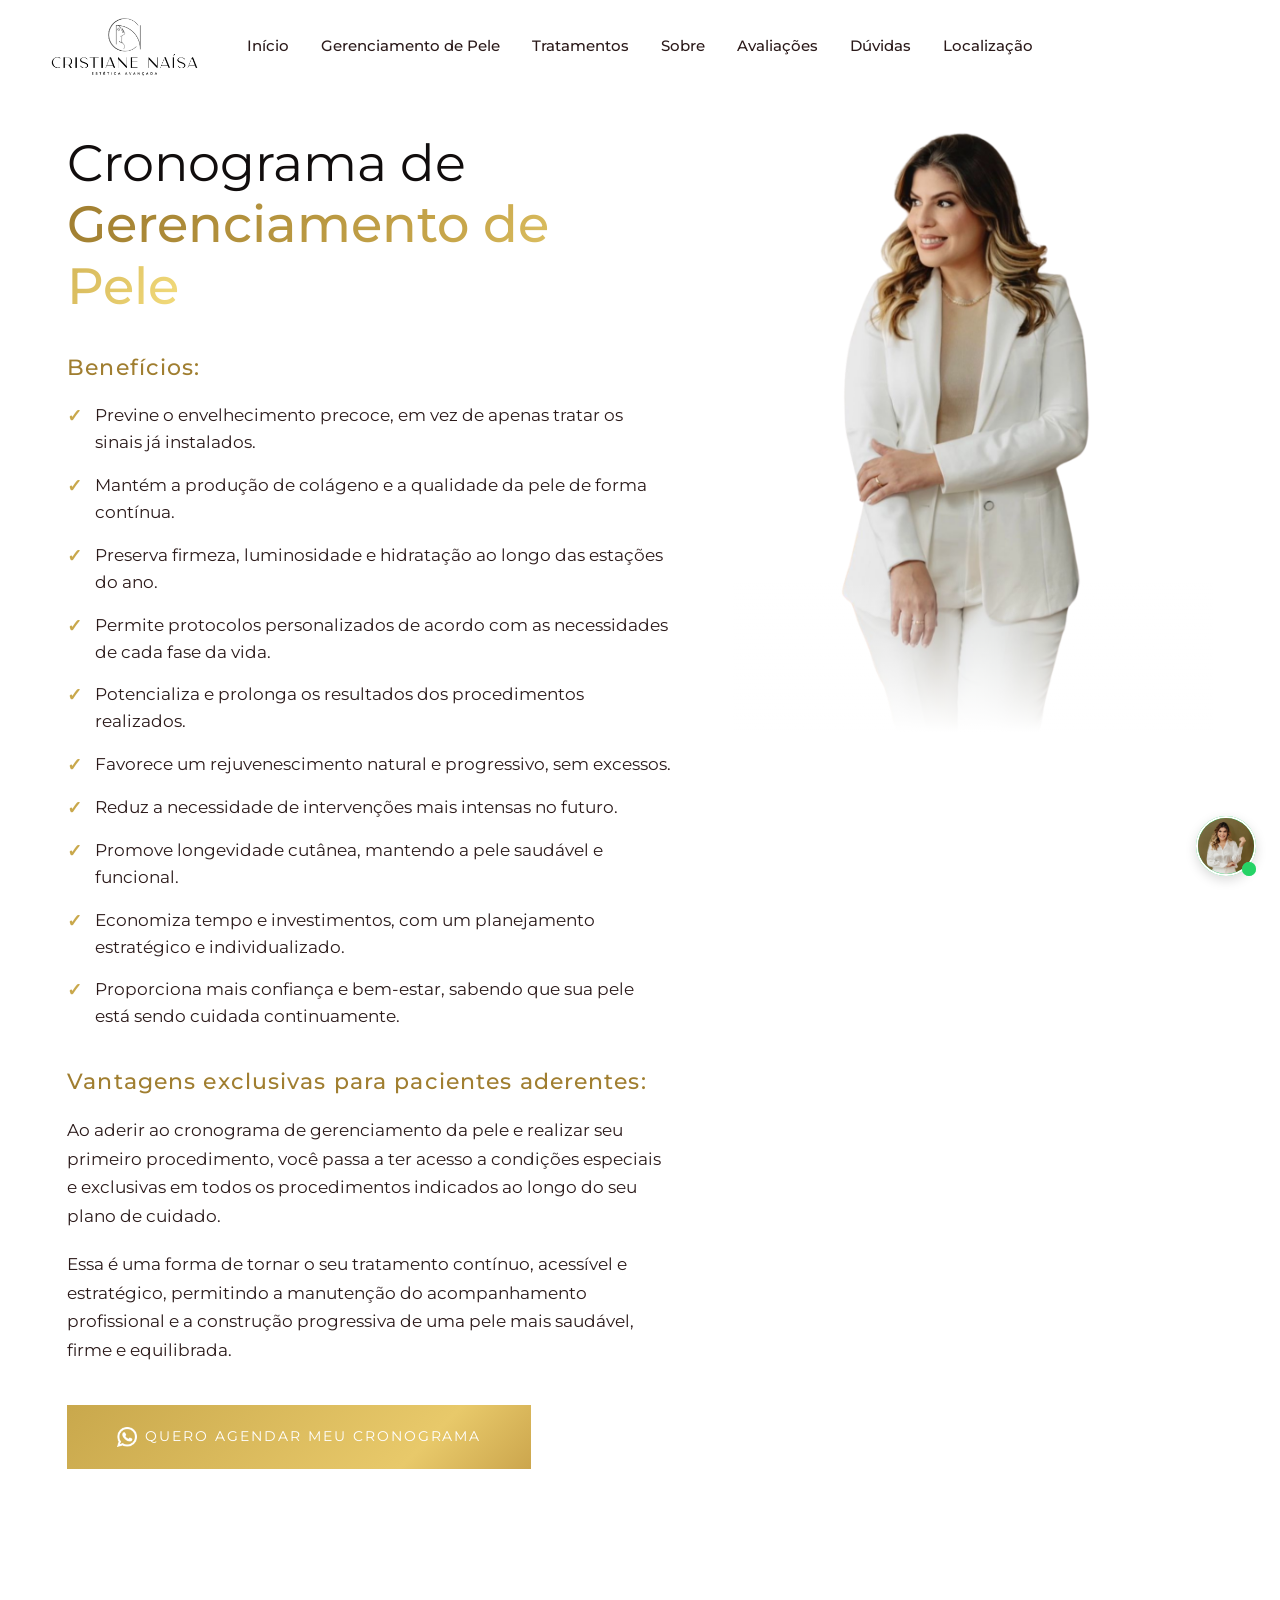
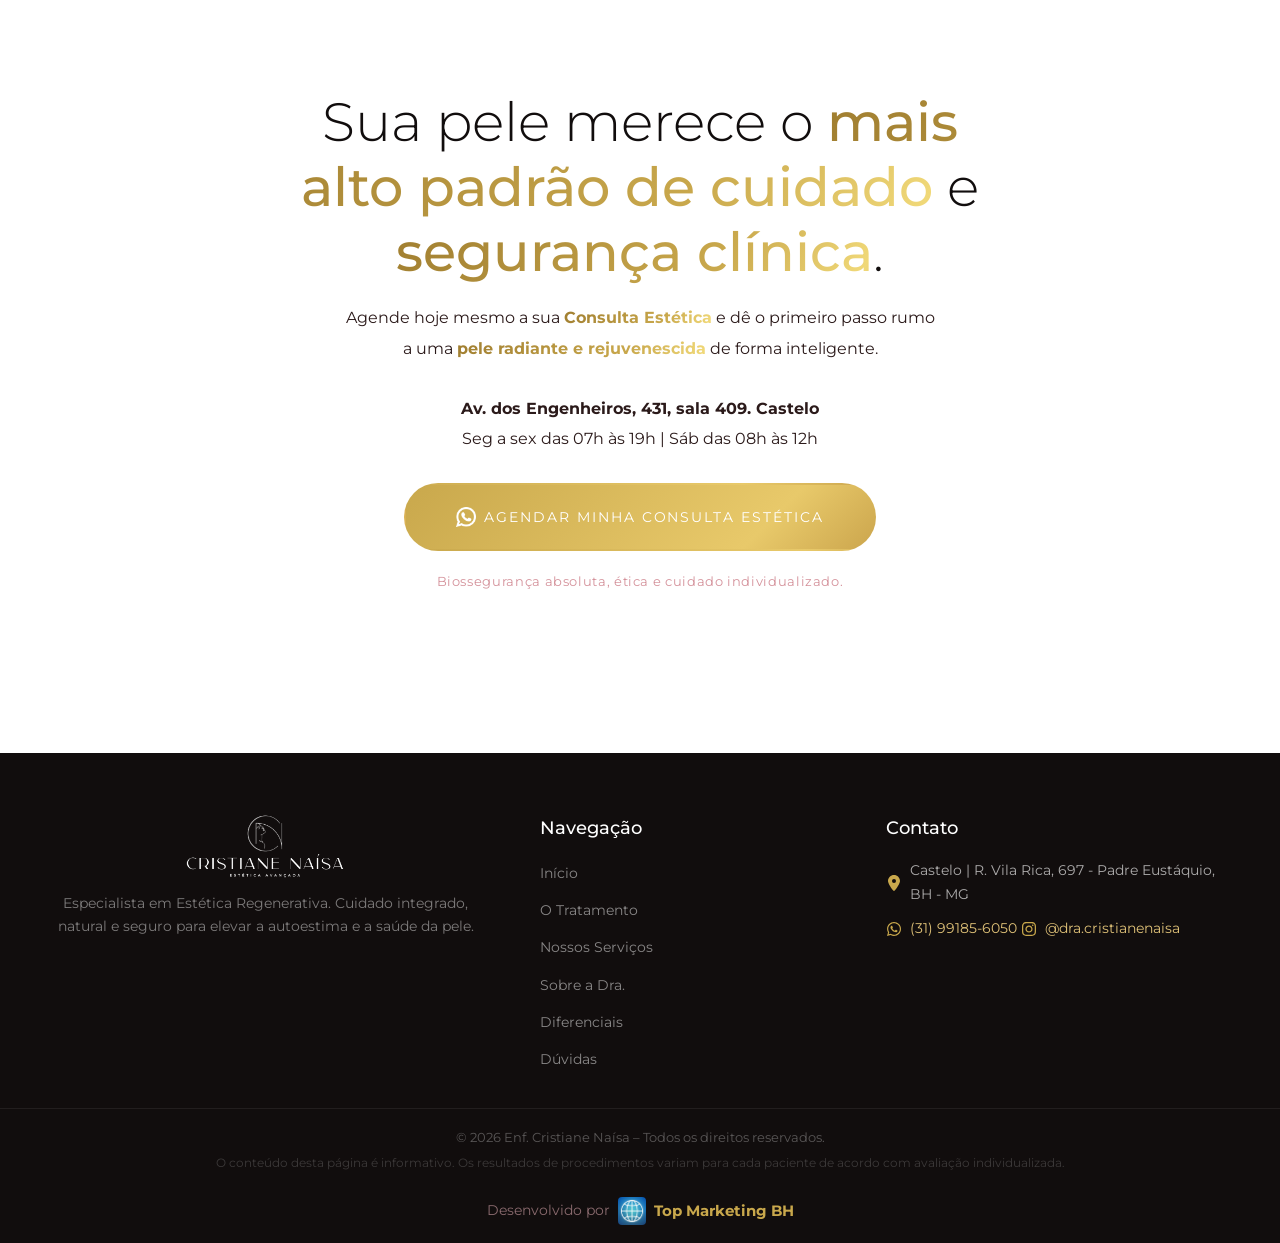
==== commit 431a7be0: "fix: link css, nova imagem preenchimento facial, footer preto no cronograma" ====
--- a/cronograma.html
+++ b/cronograma.html
@@ -29,7 +29,7 @@
   <link rel="preconnect" href="https://fonts.gstatic.com" crossorigin />
   <link href="https://fonts.googleapis.com/css2?family=Montserrat:ital,wght@0,300..900;1,300..900&display=swap"
     rel="stylesheet" />
-  <link rel="stylesheet" href="style.css?v=25.0" />
+  <link rel="stylesheet" href="style.css?v=31.0" />
   
   <style>
     /* Custom styles for Cronograma landing page */
@@ -163,7 +163,7 @@
     }
     
     /* Forçar fundo branco e remover sombras de todos os containers e seções nesta página */
-    body, html, .cronograma-section, #cta-final, .footer, .header {
+    body, html, .cronograma-section, #cta-final, .header {
       background-color: #ffffff !important;
     }
     .cronograma-wrapper, .container, .header, .footer, .cta-container, .content-left, .image-right, .image-right img, .cronograma-section * {
@@ -308,7 +308,7 @@
   </section>
 
   <!-- ======== FOOTER ======== -->
-  <footer id="footer" class="footer">
+  <footer id="footer" class="footer" style="background: #110D0D;">
     <div class="container footer-inner">
       <div class="footer-brand" style="text-align: center;">
         <img src="Logo Estética  - Copia.png" alt="Enf. Cristiane Naísa"
--- a/style.css
+++ b/style.css
@@ -50,6 +50,7 @@
 body {
   width: 100%;
   max-width: 100vw;
+  overflow-x: clip;
 }
 
 html {
@@ -1118,10 +1119,10 @@
     flex-direction: column;
     gap: 20px;
   }
-  .about-header     { order: 1; text-align: left; }
-  .about-image-wrap { order: 2; width: 100%; position: relative !important; }
-  .about-body       { order: 3; text-align: left; }
-  .about-img        { height: auto; max-height: 400px; width: 100%; object-fit: contain; } /* oculta card flutuante no mobile */
+  .about-header     { order: 1; text-align: left; position: relative; z-index: 2; margin-bottom: 10px; }
+  .about-image-wrap { order: 2; width: 100%; position: relative !important; margin-top: -160px !important; margin-bottom: 110px !important; z-index: 1; }
+  .about-body       { order: 3; text-align: left; position: relative; z-index: 2; }
+  .about-img        { height: auto; max-height: 400px; width: 100%; object-fit: contain; object-position: center top; }
   .about-cta-wrap   { order: 4; }
 
   /* Grids gerais */
@@ -1302,6 +1303,7 @@
   height: 180px;
   overflow: hidden;
   position: relative;
+  border-radius: calc(var(--radius-lg) - 1px) calc(var(--radius-lg) - 1px) 0 0;
 }
 
 .service-card-img {
@@ -2227,3 +2229,55 @@
   font-weight: 600;
   color: var(--text-dark);
 }
+/* Image Modal */
+.image-modal {
+  display: none;
+  position: fixed;
+  z-index: 9999;
+  padding-top: 60px;
+  left: 0;
+  top: 0;
+  width: 100%;
+  height: 100%;
+  overflow: auto;
+  background-color: rgba(0,0,0,0.9);
+  backdrop-filter: blur(5px);
+}
+.image-modal.active {
+  display: flex;
+  justify-content: center;
+  align-items: center;
+}
+.image-modal-content {
+  margin: auto;
+  display: block;
+  max-width: 90%;
+  max-height: 80vh;
+  object-fit: contain;
+  border-radius: 8px;
+  box-shadow: 0 10px 30px rgba(0,0,0,0.5);
+  animation: zoomIn 0.3s ease;
+}
+.image-modal-close {
+  position: absolute;
+  top: 15px;
+  right: 35px;
+  color: #f1f1f1;
+  font-size: 40px;
+  font-weight: bold;
+  transition: 0.3s;
+  cursor: pointer;
+}
+.image-modal-close:hover,
+.image-modal-close:focus {
+  color: #bbb;
+  text-decoration: none;
+  cursor: pointer;
+}
+@keyframes zoomIn {
+  from {transform:scale(0.9); opacity:0;}
+  to {transform:scale(1); opacity:1;}
+}
+.slider-img {
+  cursor: pointer;
+}
